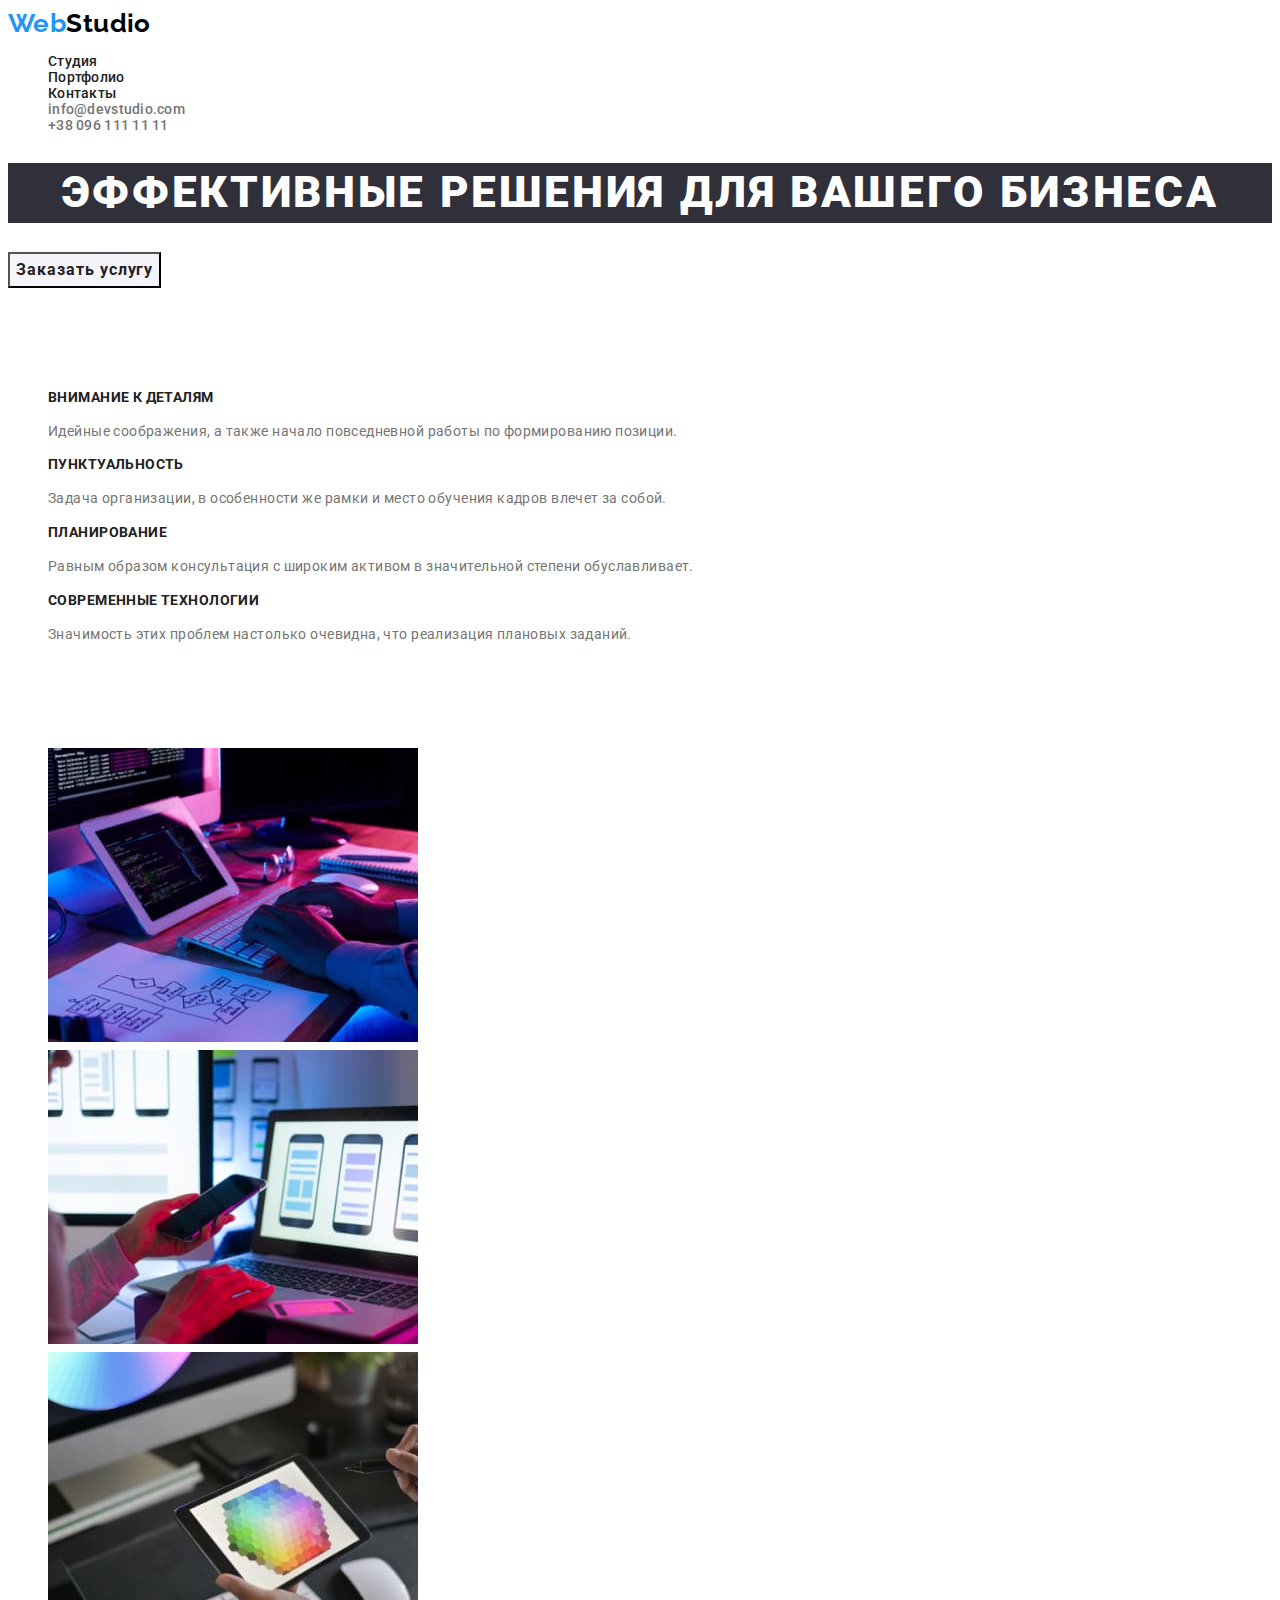
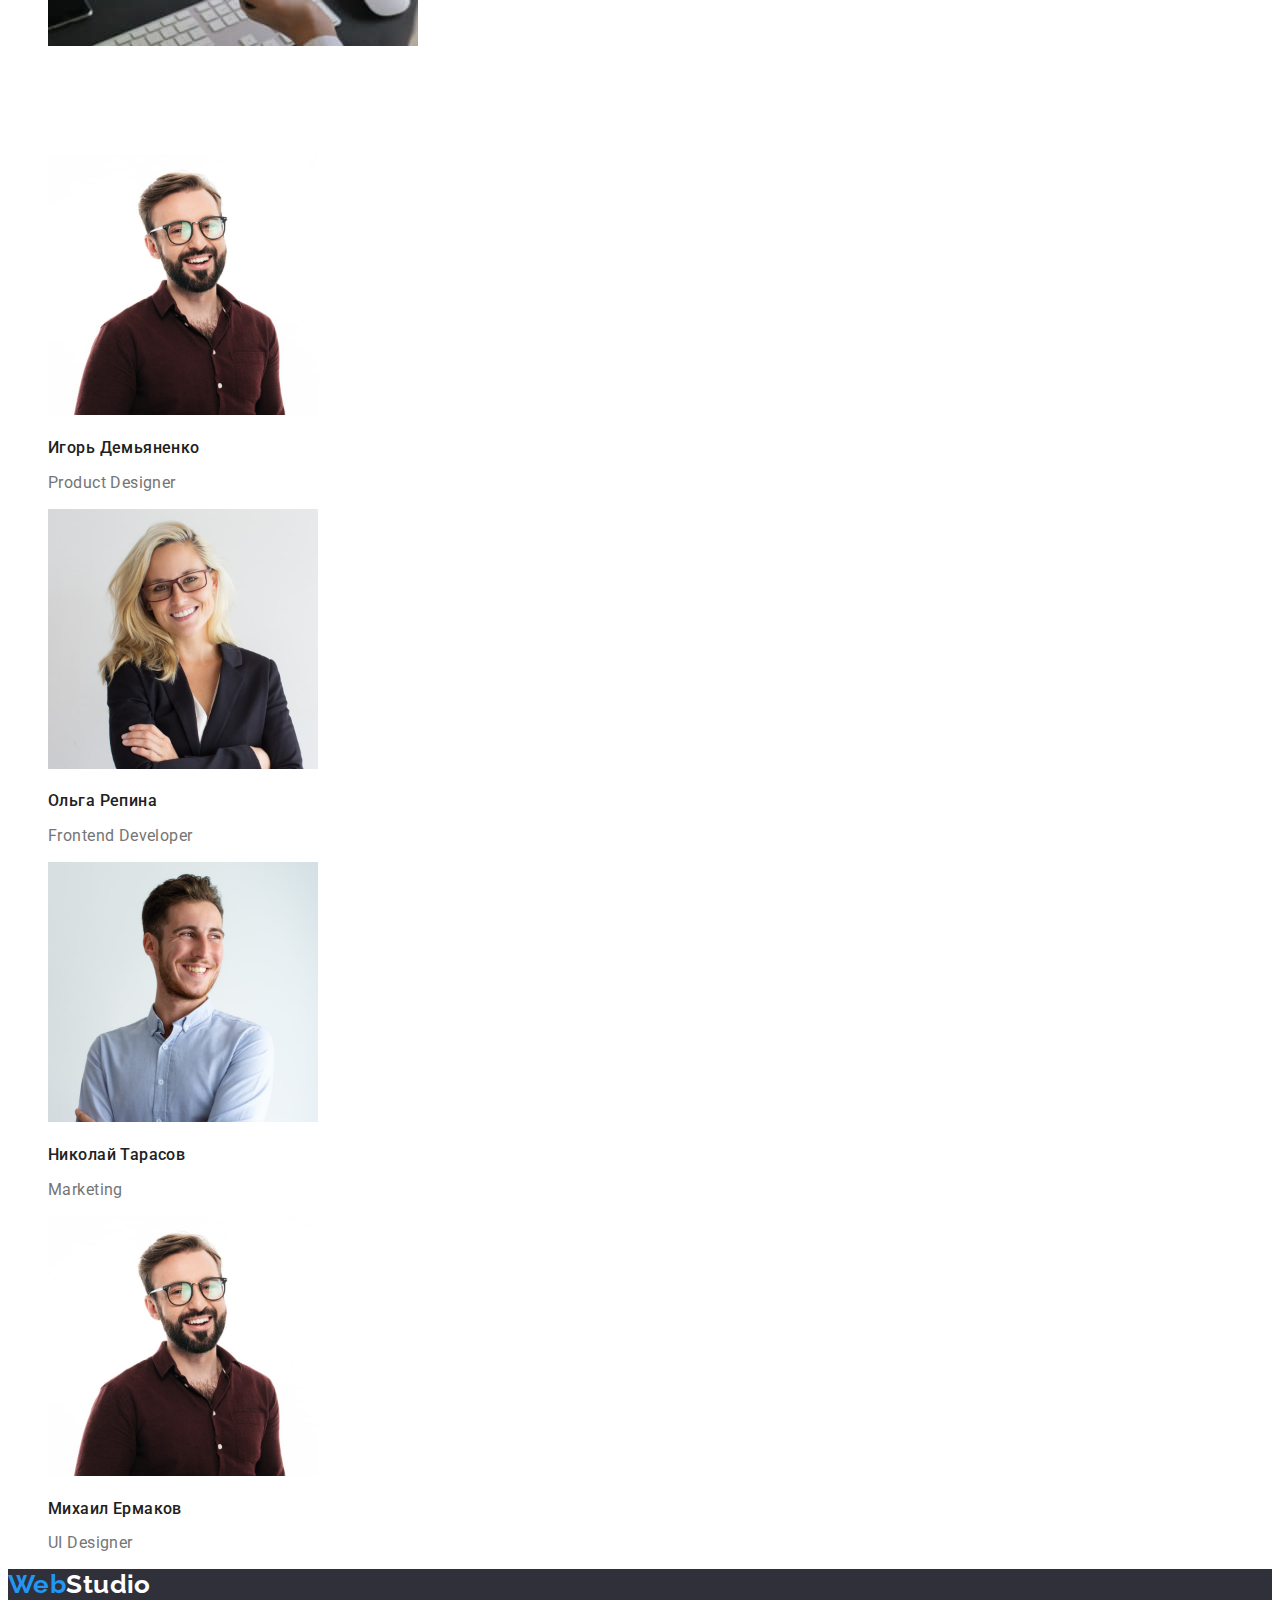
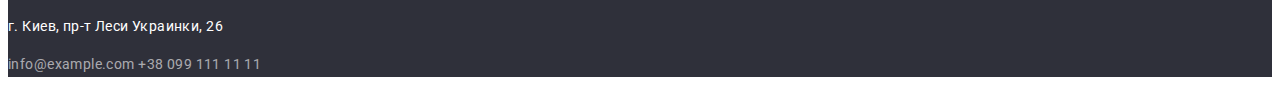
==== index.html @ f4c8ec0e "hw2" ====
<!DOCTYPE html>
<html lang="ru">
  <head>
    <meta charset="UTF-8" />
    <meta http-equiv="X-UA-Compatible" content="IE=edge" />
    <meta name="viewport" content="width=device-width, initial-scale=1.0" />
    <title>WebStudio</title>
    <link rel="preconnect" href="https://fonts.googleapis.com">
<link rel="preconnect" href="https://fonts.gstatic.com" crossorigin>
<link href="https://fonts.googleapis.com/css2?family=Raleway:wght@700&family=Roboto:wght@400;500;700;900&display=swap" rel="stylesheet">
    <link rel="stylesheet" href="./css/styles.css">
  </head>
  <body>
    <!--Header-->
    <header>
      <a class="logo" href="./index.html"><span class="logo-blue">Web</span>Studio</a>
      <nav>
        <ul class="site-nav">
          <li><a class="link" href="">Студия</a></li>
          <li><a class="link" href="./portfolio.html">Портфолио</a></li>
          <li><a class="link" href="">Контакты</a></li>      
          <li><a class="link-contact" href="mailto:info@devstudio.com">info@devstudio.com</a></li>
          <li><a class="link-contact" href="tel:+380961111111">+38 096 111 11 11</a></li>
        </ul>
      </nav>  
    </header>

    <!--Main-->
    <main>
      <!--Секція чорний квадрат з кнопкою-->
      <section class="hero">
        <h1 class="hero-title">Эффективные решения для вашего бизнеса</h1>
        <button class="button" type="button">Заказать услугу</button>
      </section>
      <!--Cекція Особенности-->
      <section class="section">
        <h2 class="section-title">Особенности</h2>
        <ul>
          <li>
            <h3 class="feachers-title">Внимание к деталям</h3>
            <p>Идейные соображения, а также начало повседневной работы по формированию позиции.</p>
          </li>
          <li>
            <h3 class="feachers-title">Пунктуальность</h3>
            <p>
              Задача организации, в особенности же рамки и место обучения кадров влечет за собой.
            </p>
          </li>
          <li>
            <h3 class="feachers-title">Планирование</h3>
            <p>
              Равным образом консультация с широким активом в значительной степени обуславливает.
            </p>
          </li>
          <li>
            <h3 class="feachers-title">Современные технологии</h3>
            <p>Значимость этих проблем настолько очевидна, что реализация плановых заданий.</p>
          </li>
        </ul>
      </section>
      <!--Секція Чем мы занимаемся-->
      <section class="section">
        <h2 class="section-title">Чем мы занимаемся</h2>
        <ul>
          <li>
            <img src="./images/img.jpg" alt="Разработка программ" width="370" />
          </li>
          <li>
            <img src="./images/img1.jpg" alt="Разработка мобильных приложений" width="370" />
          </li>
          <li>
            <img src="./images/img2.jpg" alt="Приложения для планшетов" width="370" />
          </li>
        </ul>
      </section>
      <!--Секція наша команда-->
      <section class="section">
        <h2 class="section-title">Наша команда</h2>
        <ul>
          <li>
            <img src="./images/team.jpg" alt="Игорь Демяненко" width="270" />
            <h3 class="team-title">Игорь Демьяненко</h3>
            <p class="team-position">Product Designer</p>
          </li>
          <li>
            <img src="./images/team1.jpg" alt="Ольга Репина" width="270" />
            <h3 class="team-title">Ольга Репина</h3>
            <p class="team-position">Frontend Developer</p>
          </li>
          <li>
            <img src="./images/team2.jpg" alt="Николай Тарасов" width="270" />
            <h3 class="team-title">Николай Тарасов</h3>
            <p class="team-position">Marketing</p>
          </li>
          <li>
            <img src="./images/team.jpg" alt="Михаил Ермаков" width="270" />
            <h3 class="team-title">Михаил Ермаков</h3>
            <p class="team-position">UI Designer</p>
          </li>
        </ul>
      </section>
    </main>
    <!--Footer-->
    <footer class="footer">      
      <a class="logo" href="./index.html"><span class="logo-blue">Web</span><span class="logo-foot">Studio</span> </a>
      <address class="adress">
        <p class="adress-street">г. Киев, пр-т Леси Украинки, 26</p>
        <a class="adress-mail" href="mailto:info@example.com">info@example.com</a>
        <a class="adress-phone" href="tel:+380991111111">+38 099 111 11 11</a>
      </address>    
    </footer>
  </body>
</html>
---- css/styles.css ----
:root {
  --primary-text-color: #757575;
  --title-text-color: #212121;
  --accent-color: #2196F3;
  --button-color: #FFFFFF;
  --btn-bgd-color: #F5F4FA;
}
ul {
  list-style: none;
}
/* Колір основного тексту
color: #212121  - main
color: #757575 - text
color: #2196F3 - accent
color:#FFFFFF - hero
color:  #2196F3, #FFFFFF - logo
color: rgba(255, 255, 255, 0.6) - adress   
fill: FFFFFF
fill our team: F5F4FA
fill footer: 2F303A    */

body {
  color: var(--primary-text-color);
  background-color: #FFFFFF;

  font-family: 'Roboto',sans-serif;
  font-weight: 400;
  font-size: 14px;
  line-height: 1.7;
  letter-spacing: 0.03em;
  font-display: swap;
}
/* logo */
.logo-blue {
  color: var(--accent-color);
}
.logo {
  color: #000000;
}
.logo:hover {
  color: var(--accent-color);
}
.logo-blue:hover {
  color: var(--title-text-color);
}

.logo, .logo-blue {
  font-family: 'Raleway';
  font-weight: 700;
  font-size: 26px;
  line-height: 1.2;
  text-decoration: none;
  }

/* site-nav */

.link:hover,
.link:focus {
color: var(--accent-color);
}

.site-nav, 
.link {
color: var(--title-text-color);

font-weight: 500;
font-size: 14px;
line-height: 1.14;
letter-spacing: 0.02em;
text-decoration: none;
}

.link-contact:hover {
  color: var(--accent-color);
}

.site-nav, .link-contact {
  color: var(--primary-text-color);
  text-decoration: none;
}

/* hero */

.hero .hero-title {
  color: #FFFFFF;
  background-color: #2F303A;  

  font-weight: 900;
  font-size: 44px;
  line-height: 1.36;
  text-align: center;
  letter-spacing: 0.06em;
  text-transform: uppercase;
}

/* Section */

.section-title {
opacity: 0;
}

.section .section-title {
  color: var(--title-text-color);
}

.section-title {
  font-weight: 700;
  font-size: 36px;
  line-height: 1.16;
  text-align: center;
}

.feachers-title {
  color: var(--title-text-color);

  font-weight: 700;
  font-size: 14px;
  line-height: 1.14;
  text-transform: uppercase;
}

.team-title {
  color:var(--title-text-color);
  font-weight: 500;
  font-size: 16px;
  line-height: 1.18;
}

.team-position {
  font-size: 16px;
  line-height: 1.18;
}

.section-name {
  color: var(--title-text-color);

  font-weight: 700;
  font-size: 18px;
  line-height: 0.2;
  letter-spacing: 0.06em;  
}
.section-post {
  font-size: 16px;
  line-height: 1.87;
}

/* button */

.button {
  color: var(--title-text-color);
  background-color: var(--btn-bgd-color);
  cursor: pointer;

  font-family: 'Roboto';
  font-weight: 700;
  font-size: 16px;
  line-height: 1.87;
  display: flex;
  align-items: center;
  text-align: center;
  letter-spacing: 0.06em;
}

.button:hover {
  color: var(--button-color);
  background-color: var(--accent-color);
}

.buttons {
  color: var(--title-text-color);
  background-color: var(--btn-bgd-color);
  cursor: pointer;

  font-family: 'Roboto';
  font-weight: 500;
  font-size: 16px;
  line-height: 1.6;
  text-align: center;
}
.buttons:hover {
  color: var(--button-color);
  background-color: var(--accent-color);
}
  /* footer */

 .footer {
  background-color: #2F303A;
  }
.footer .logo {
  color: #FFFFFF;
}
.logo-foot:hover {
  color: var(--accent-color);
}
.adress .adress-street  {
color: #FFFFFF;
font-style: normal;
}
.adress .adress-mail {
  color: rgba(255, 255, 255, 0.6);
  text-decoration: none;
  font-style: normal;
}
.adress .adress-phone {
  color: rgba(255, 255, 255, 0.6);
  text-decoration: none;
  font-style: normal;
}
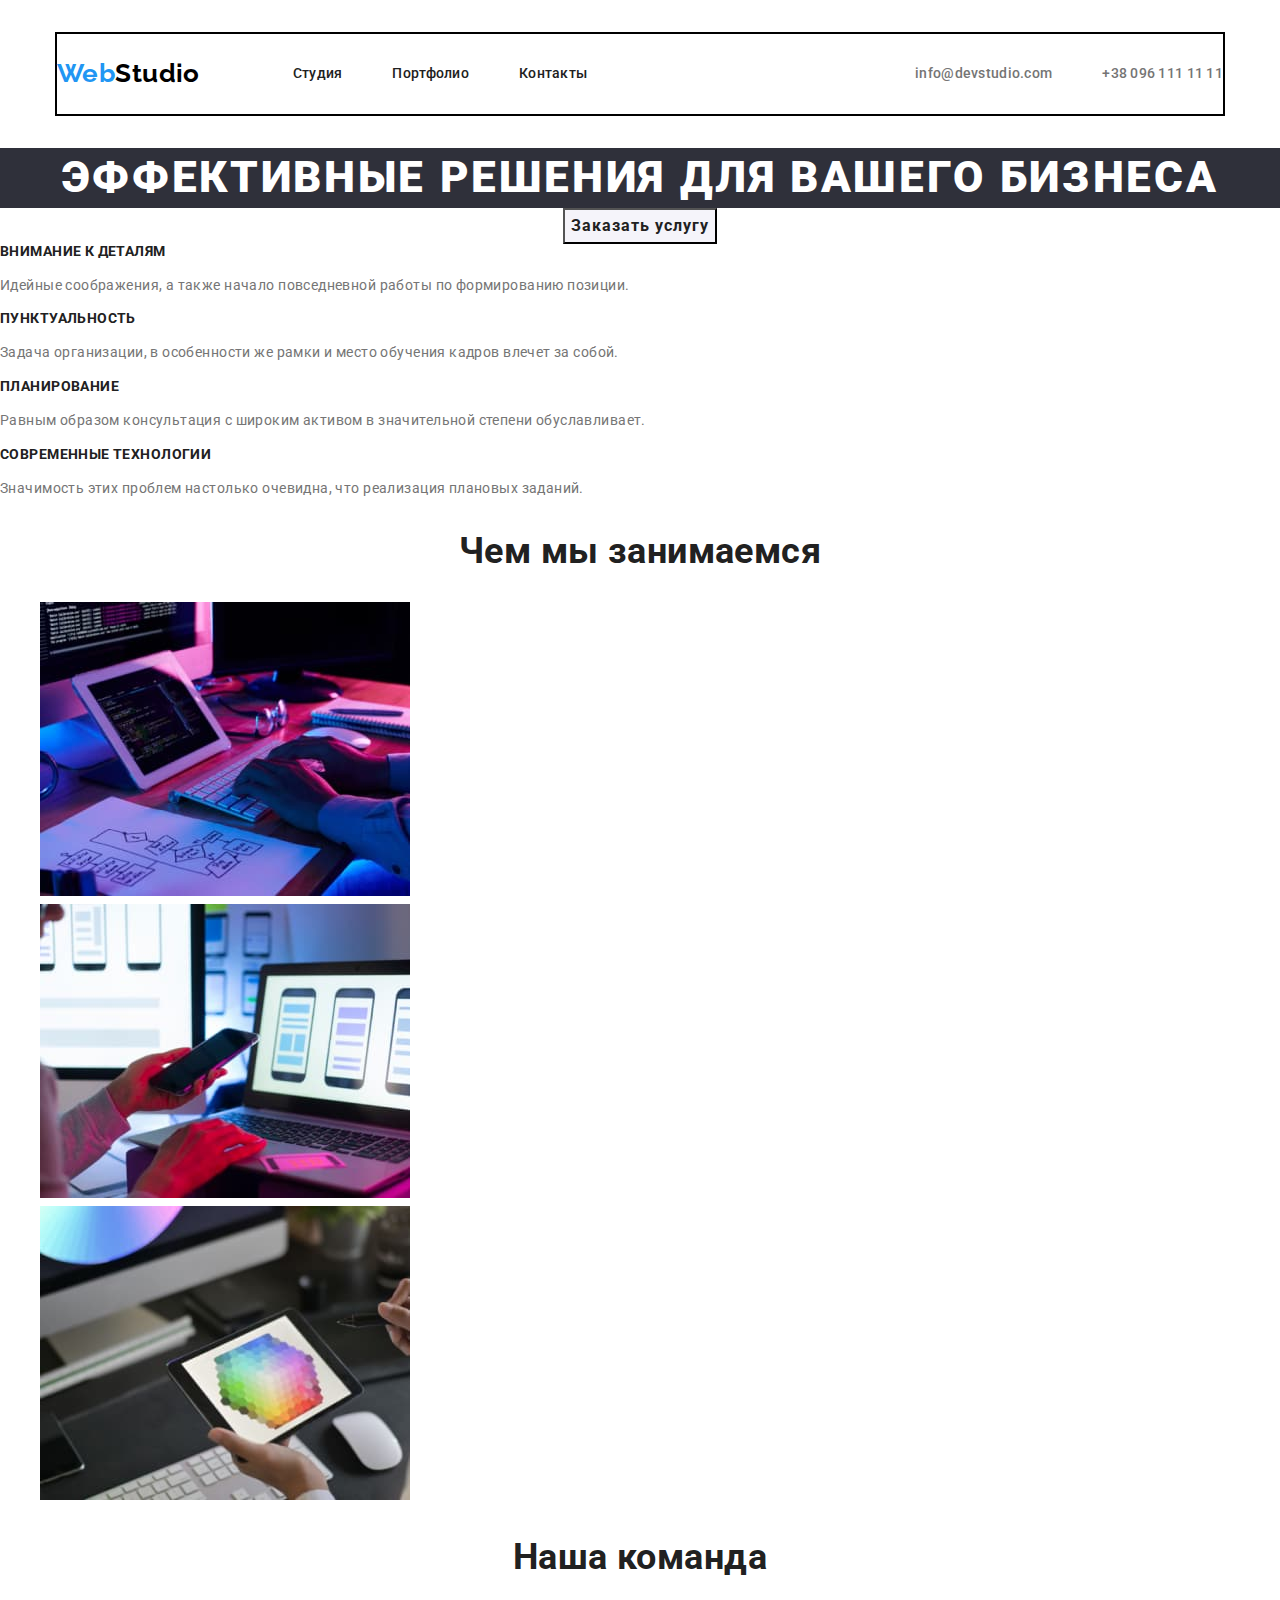
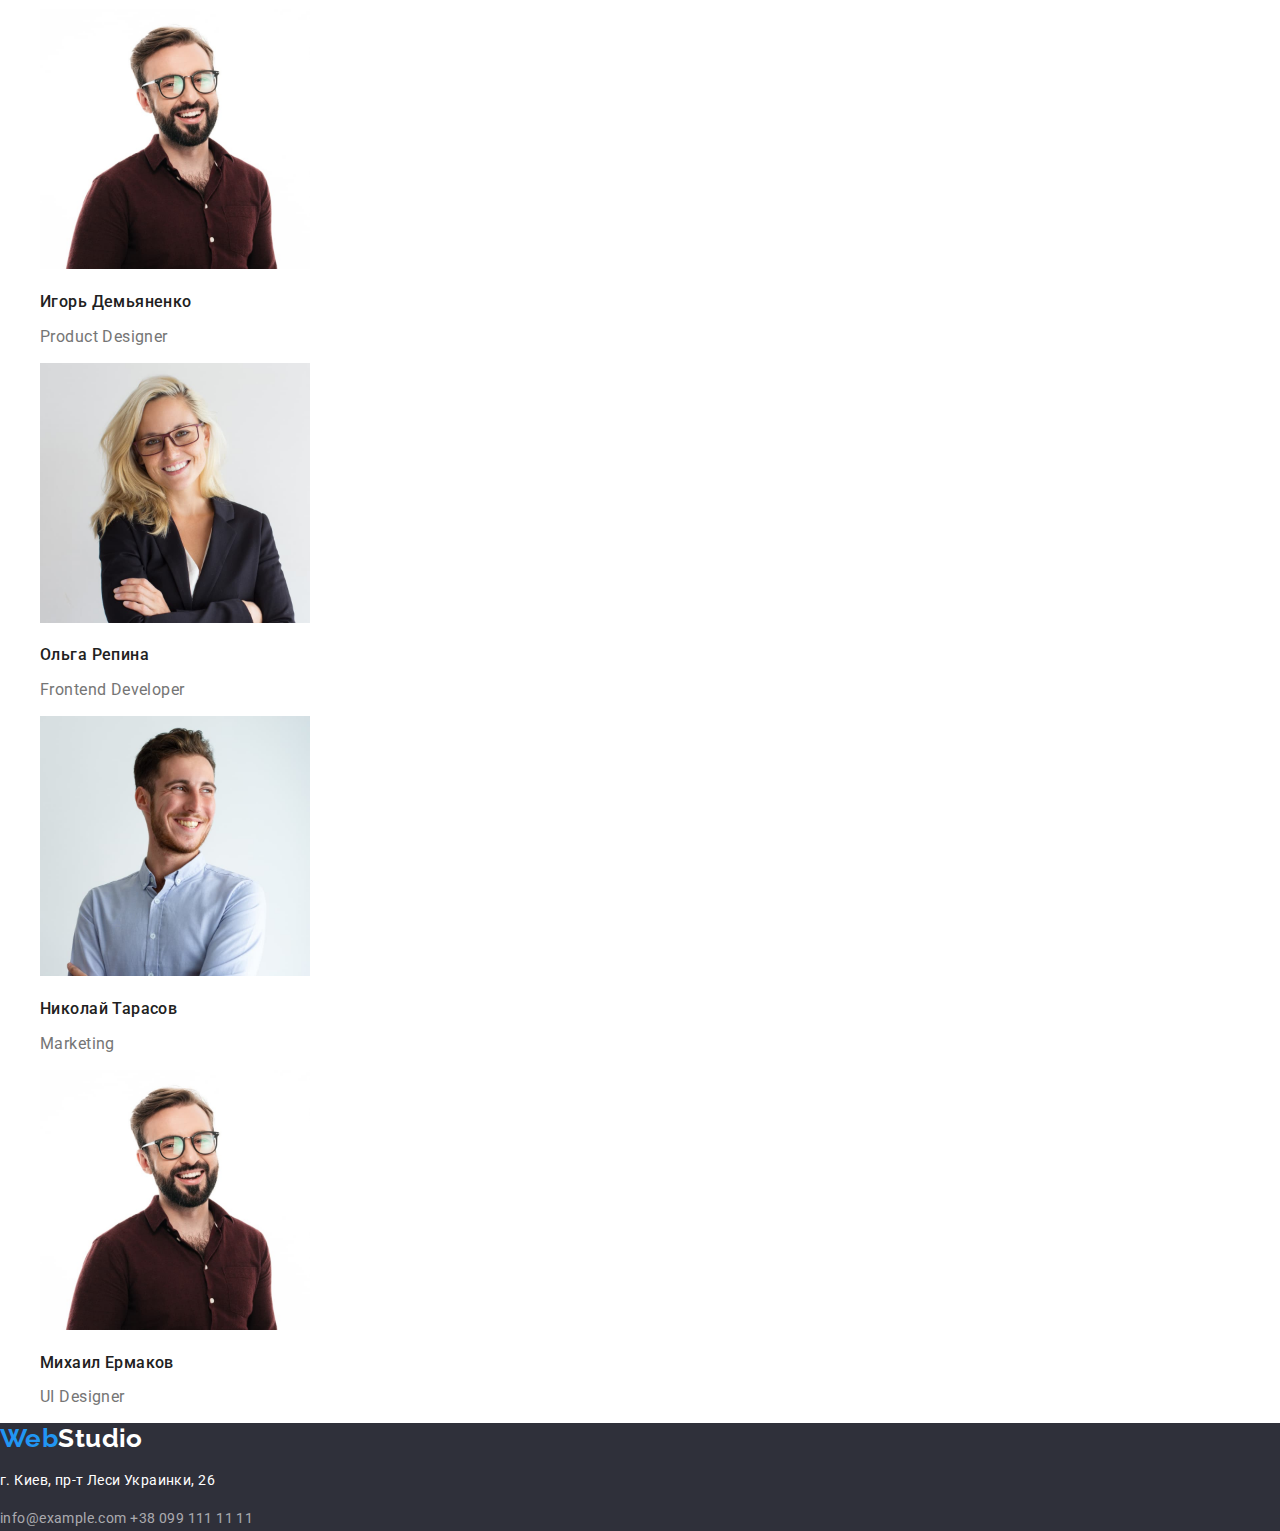
==== commit dd883d5c: "nav" ====
--- a/index.html
+++ b/index.html
@@ -8,21 +8,25 @@
     <link rel="preconnect" href="https://fonts.googleapis.com">
 <link rel="preconnect" href="https://fonts.gstatic.com" crossorigin>
 <link href="https://fonts.googleapis.com/css2?family=Raleway:wght@700&family=Roboto:wght@400;500;700;900&display=swap" rel="stylesheet">
+<link rel="stylesheet" href="https://cdnjs.cloudflare.com/ajax/libs/modern-normalize/1.1.0/modern-normalize.min.css">
     <link rel="stylesheet" href="./css/styles.css">
   </head>
   <body>
     <!--Header-->
     <header>
-      <a class="logo" href="./index.html"><span class="logo-blue">Web</span>Studio</a>
-      <nav>
-        <ul class="site-nav">
-          <li><a class="link" href="">Студия</a></li>
-          <li><a class="link" href="./portfolio.html">Портфолио</a></li>
-          <li><a class="link" href="">Контакты</a></li>      
-          <li><a class="link-contact" href="mailto:info@devstudio.com">info@devstudio.com</a></li>
-          <li><a class="link-contact" href="tel:+380961111111">+38 096 111 11 11</a></li>
-        </ul>
-      </nav>  
+      <nav class="container-nav">
+        <a class="logo" href="./index.html"><span class="logo-blue">Web</span>Studio</a>
+          <ul class="site-nav">
+            <li class="item"><a class="link" href="">Студия</a></li>
+            <li class="item"><a class="link" href="./portfolio.html">Портфолио</a></li>
+            <li class="item"><a class="link" href="https://google.com">Контакты</a></li> 
+          </ul>  
+              <ul class="contact-nav">    
+                <li class="item"><a class="link-contact" href="mailto:info@devstudio.com">info@devstudio.com</a></li>
+                <li class="item"><a class="link-contact" href="tel:+380961111111">+38 096 111 11 11</a></li>
+              </ul>          
+      </nav> 
+        
     </header>
 
     <!--Main-->
@@ -34,8 +38,8 @@
       </section>
       <!--Cекція Особенности-->
       <section class="section">
-        <h2 class="section-title">Особенности</h2>
-        <ul>
+        <!-- <h2 class="logic-title">Особенности</h2> -->
+        <ul class="list">
           <li>
             <h3 class="feachers-title">Внимание к деталям</h3>
             <p>Идейные соображения, а также начало повседневной работы по формированию позиции.</p>
--- a/css/styles.css
+++ b/css/styles.css
@@ -5,6 +5,7 @@
   --button-color: #FFFFFF;
   --btn-bgd-color: #F5F4FA;
 }
+
 ul {
   list-style: none;
 }
@@ -30,12 +31,24 @@
   letter-spacing: 0.03em;
   font-display: swap;
 }
+.container-nav{
+  display: flex;
+  align-items: center;
+  justify-content: flex-start;
+  width: 1170px;
+  margin-left: auto;
+  margin-right: auto;
+  margin-bottom: 32px;
+  margin-top: 32px;
+  border: #000000 solid 2px;
+}
+
 /* logo */
 .logo-blue {
   color: var(--accent-color);
 }
 .logo {
-  color: #000000;
+    color: #000000;
 }
 .logo:hover {
   color: var(--accent-color);
@@ -53,6 +66,11 @@
   }
 
 /* site-nav */
+
+.site-nav, .contact-nav, .hero-title, .feachers-title, .logic-title, .list {
+  padding: 0;
+  margin: 0;
+}
 
 .link:hover,
 .link:focus {
@@ -60,44 +78,94 @@
 }
 
 .site-nav, 
+.contact-nav,
 .link {
-color: var(--title-text-color);
+display: flex;
+margin-top: 0;
+padding-top: 16px;
+padding-bottom: 16px;
 
 font-weight: 500;
 font-size: 14px;
 line-height: 1.14;
 letter-spacing: 0.02em;
 text-decoration: none;
+
+color: var(--title-text-color);
+}
+
+.site-nav,
+.link-contact {  
+  padding-top: 16px;
+  padding-bottom: 16px;
+  
+  color: var(--primary-text-color);
+  text-decoration: none;
+}
+
+.site-nav .item + .item {
+  margin-left: 50px;
+}
+
+.site-nav{
+  margin-left: 93px;   
+}
+.contact-nav{
+  margin-left: auto;  
+}
+.contact-nav .item+.item {
+  margin-left: 50px;
 }
 
 .link-contact:hover {
   color: var(--accent-color);
 }
 
-.site-nav, .link-contact {
-  color: var(--primary-text-color);
-  text-decoration: none;
-}
-
 /* hero */
 
 .hero .hero-title {
-  color: #FFFFFF;
-  background-color: #2F303A;  
-
   font-weight: 900;
   font-size: 44px;
   line-height: 1.36;
   text-align: center;
   letter-spacing: 0.06em;
   text-transform: uppercase;
-}
+
+  color: #FFFFFF;
+  background-color: #2F303A;
+}
+
+.button {
+  color: var(--title-text-color);
+  background-color: var(--btn-bgd-color);
+  cursor: pointer;
+
+  font-family: 'Roboto';
+  font-weight: 700;
+  font-size: 16px;
+  line-height: 1.87;
+  display: flex;
+  align-items: center;
+  text-align: center;
+  letter-spacing: 0.06em;
+
+  margin-left: auto;
+  margin-right: auto;
+}
+
+.button:hover {
+  color: var(--button-color);
+  background-color: var(--accent-color);
+}
+ 
 
 /* Section */
 
-.section-title {
+.logic-title {
 opacity: 0;
 }
+
+
 
 .section .section-title {
   color: var(--title-text-color);
@@ -111,12 +179,12 @@
 }
 
 .feachers-title {
-  color: var(--title-text-color);
-
   font-weight: 700;
   font-size: 14px;
   line-height: 1.14;
   text-transform: uppercase;
+
+  color: var(--title-text-color);
 }
 
 .team-title {
@@ -146,25 +214,7 @@
 
 /* button */
 
-.button {
-  color: var(--title-text-color);
-  background-color: var(--btn-bgd-color);
-  cursor: pointer;
-
-  font-family: 'Roboto';
-  font-weight: 700;
-  font-size: 16px;
-  line-height: 1.87;
-  display: flex;
-  align-items: center;
-  text-align: center;
-  letter-spacing: 0.06em;
-}
-
-.button:hover {
-  color: var(--button-color);
-  background-color: var(--accent-color);
-}
+
 
 .buttons {
   color: var(--title-text-color);
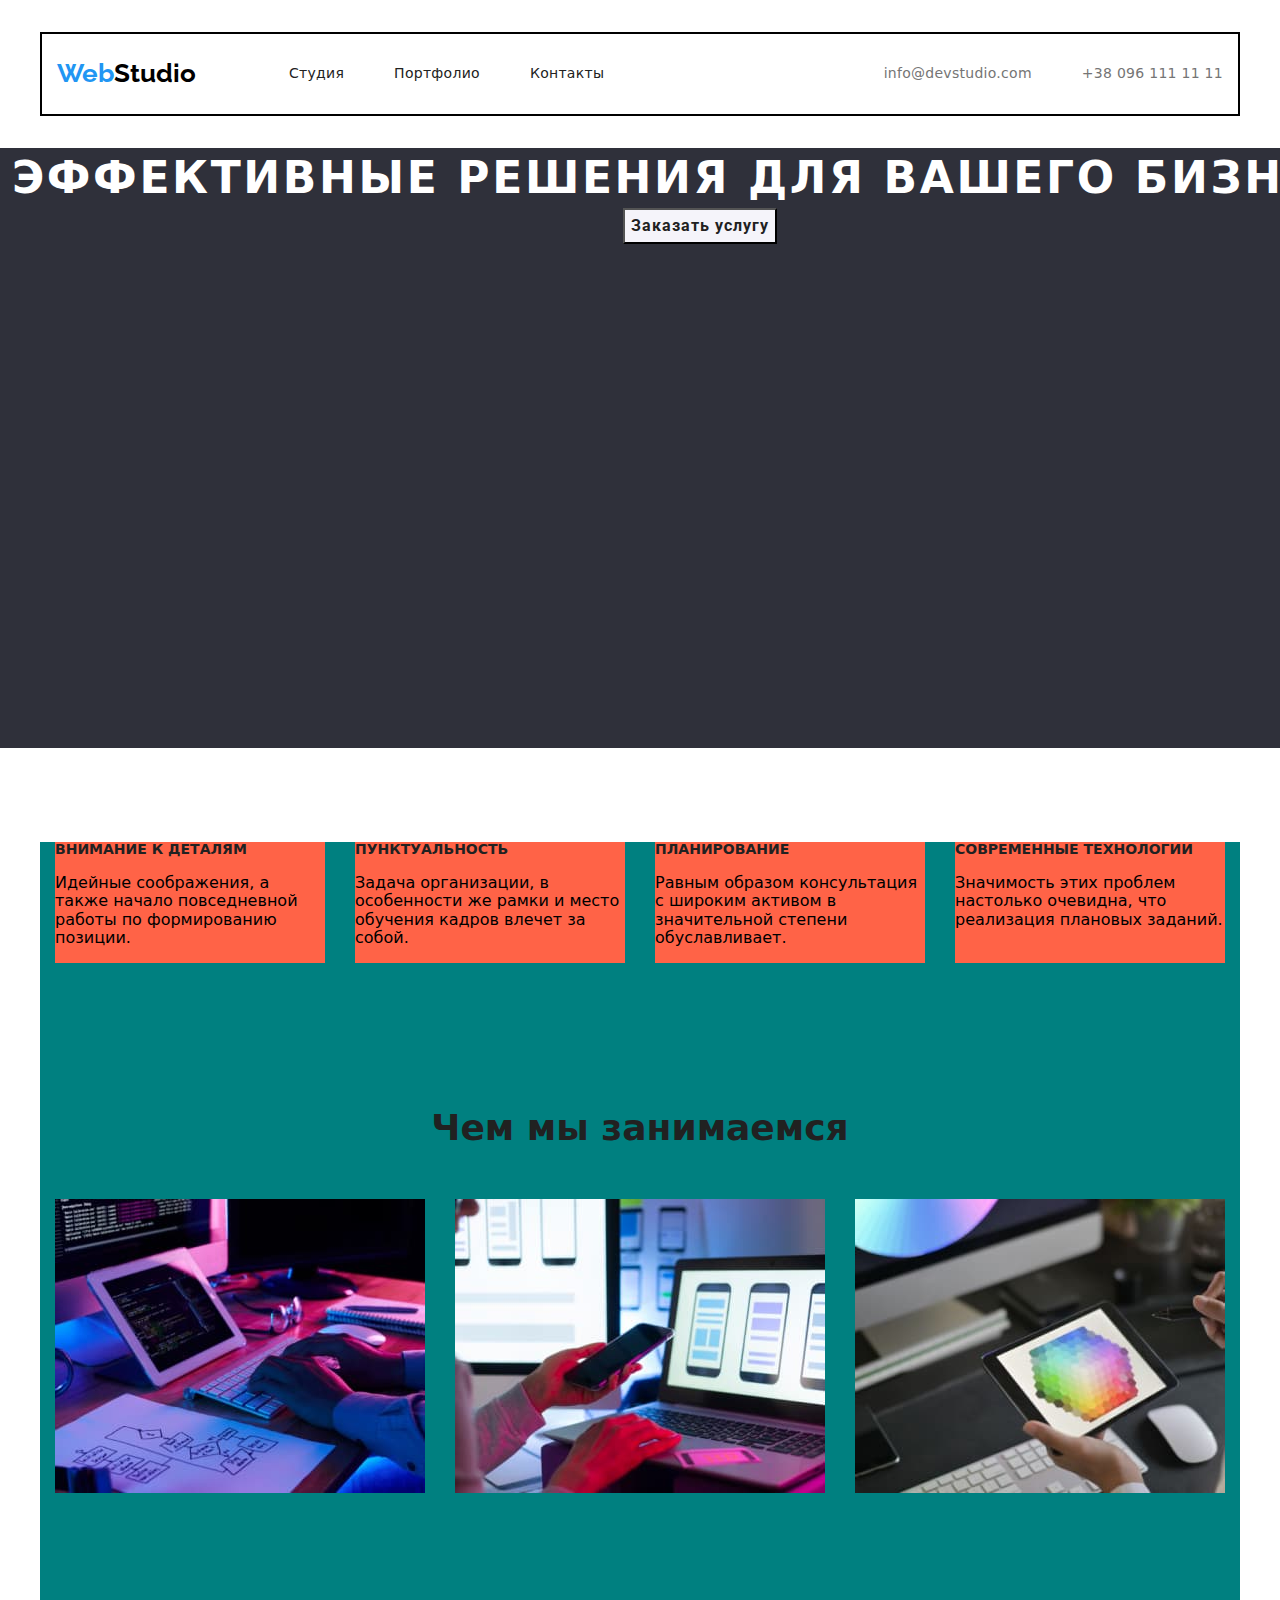
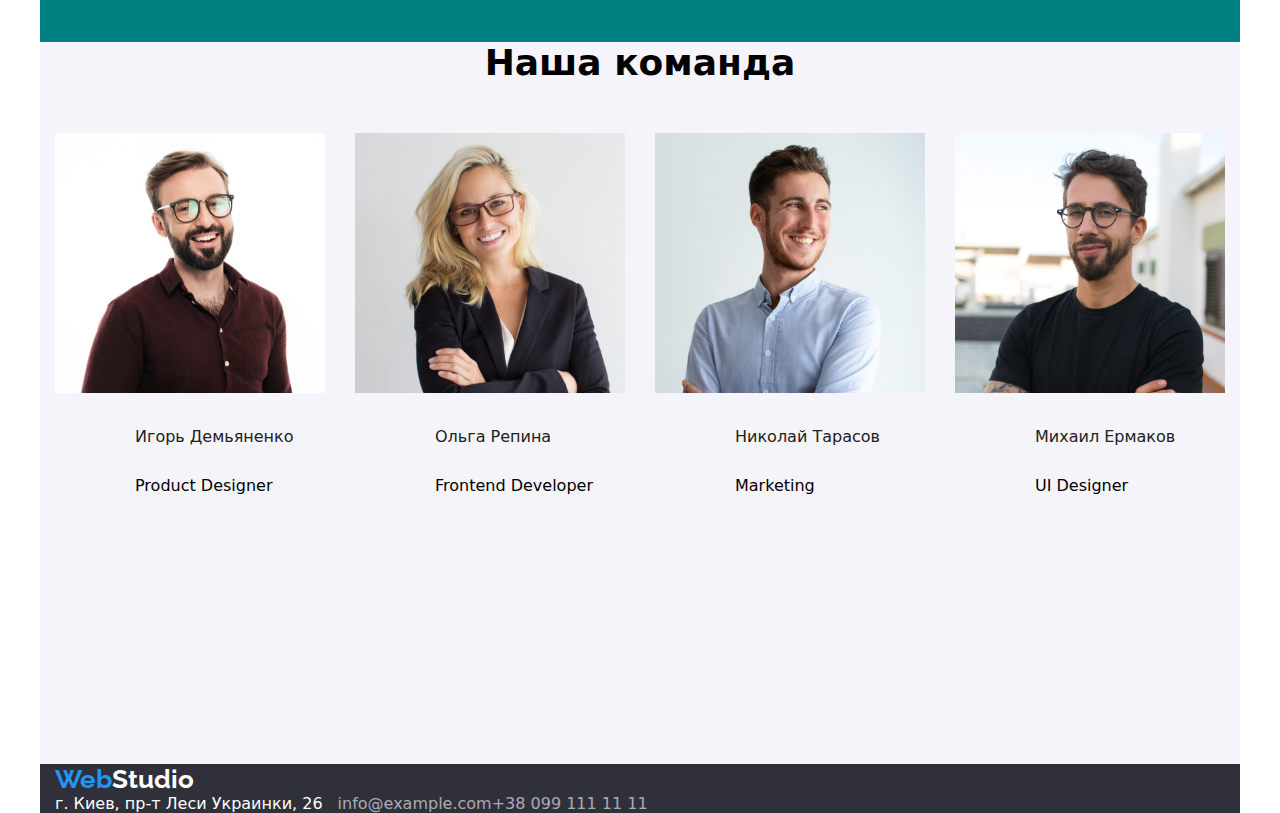
==== commit 94dccf79: "lt" ====
--- a/index.html
+++ b/index.html
@@ -32,79 +32,87 @@
     <!--Main-->
     <main>
       <!--Секція чорний квадрат з кнопкою-->
+      
       <section class="hero">
         <h1 class="hero-title">Эффективные решения для вашего бизнеса</h1>
         <button class="button" type="button">Заказать услугу</button>
       </section>
       <!--Cекція Особенности-->
+      <div class="container">
       <section class="section">
-        <!-- <h2 class="logic-title">Особенности</h2> -->
+        <h2 class="visually-hidden">Особенности</h2>
         <ul class="list">
-          <li>
+          <li class="feachure-list">
             <h3 class="feachers-title">Внимание к деталям</h3>
             <p>Идейные соображения, а также начало повседневной работы по формированию позиции.</p>
           </li>
-          <li>
+          <li class="feachure-list">
             <h3 class="feachers-title">Пунктуальность</h3>
             <p>
               Задача организации, в особенности же рамки и место обучения кадров влечет за собой.
             </p>
           </li>
-          <li>
+          <li class="feachure-list">
             <h3 class="feachers-title">Планирование</h3>
             <p>
               Равным образом консультация с широким активом в значительной степени обуславливает.
             </p>
           </li>
-          <li>
+          <li class="feachure-list">
             <h3 class="feachers-title">Современные технологии</h3>
             <p>Значимость этих проблем настолько очевидна, что реализация плановых заданий.</p>
           </li>
         </ul>
       </section>
+      </div>
       <!--Секція Чем мы занимаемся-->
+      <div class="container">
       <section class="section">
         <h2 class="section-title">Чем мы занимаемся</h2>
-        <ul>
-          <li>
-            <img src="./images/img.jpg" alt="Разработка программ" width="370" />
+        <ul class="list">
+          <li class="list-img">
+            <img class="img" src="./images/img.jpg" alt="Разработка программ" width="370" />
           </li>
-          <li>
-            <img src="./images/img1.jpg" alt="Разработка мобильных приложений" width="370" />
+          <li class="list-img">
+            <img class="img" src="./images/img1.jpg" alt="Разработка мобильных приложений" width="370" />
           </li>
-          <li>
-            <img src="./images/img2.jpg" alt="Приложения для планшетов" width="370" />
+          <li class="list-img">
+            <img class="img" src="./images/img2.jpg" alt="Приложения для планшетов" width="370" />
           </li>
         </ul>
       </section>
+      </div>
       <!--Секція наша команда-->
-      <section class="section">
+      <div class="container">
+      <section class="section-bgd">
         <h2 class="section-title">Наша команда</h2>
-        <ul>
-          <li>
+        <ul class="list">
+          <li class="list-img">
             <img src="./images/team.jpg" alt="Игорь Демяненко" width="270" />
             <h3 class="team-title">Игорь Демьяненко</h3>
             <p class="team-position">Product Designer</p>
           </li>
-          <li>
+          <li class="list-img">
             <img src="./images/team1.jpg" alt="Ольга Репина" width="270" />
             <h3 class="team-title">Ольга Репина</h3>
             <p class="team-position">Frontend Developer</p>
           </li>
-          <li>
+          <li class="list-img">
             <img src="./images/team2.jpg" alt="Николай Тарасов" width="270" />
             <h3 class="team-title">Николай Тарасов</h3>
             <p class="team-position">Marketing</p>
           </li>
-          <li>
-            <img src="./images/team.jpg" alt="Михаил Ермаков" width="270" />
+          <li class="list-img">
+            <img src="./images/team3.jpg" alt="Михаил Ермаков" width="270" />
             <h3 class="team-title">Михаил Ермаков</h3>
             <p class="team-position">UI Designer</p>
           </li>
         </ul>
       </section>
+      </div>
     </main>
     <!--Footer-->
+    <div class="container">
     <footer class="footer">      
       <a class="logo" href="./index.html"><span class="logo-blue">Web</span><span class="logo-foot">Studio</span> </a>
       <address class="adress">
@@ -113,5 +121,6 @@
         <a class="adress-phone" href="tel:+380991111111">+38 099 111 11 11</a>
       </address>    
     </footer>
+    </div>
   </body>
 </html>
--- a/css/styles.css
+++ b/css/styles.css
@@ -7,7 +7,8 @@
 }
 
 ul {
-  list-style: none;
+  list-style: none;    
+}
 }
 /* Колір основного тексту
 color: #212121  - main
@@ -34,14 +35,34 @@
 .container-nav{
   display: flex;
   align-items: center;
-  justify-content: flex-start;
-  width: 1170px;
+  /* justify-content: flex-start; */
+  width: 1200px;
   margin-left: auto;
   margin-right: auto;
+  margin-top: 32px;
   margin-bottom: 32px;
-  margin-top: 32px;
+  padding-left: 15px;
+  padding-right: 15px;
   border: #000000 solid 2px;
 }
+.container {
+  display: flex;
+  flex-wrap: wrap;
+  width: 1200px;
+  align-items: center;
+  /* justify-content:center; */
+  
+  margin-left: auto;
+  margin-right: auto;
+  background-color: teal;
+  
+  /* padding-left: 15px;
+  padding-right: 15px; */
+  /* margin-bottom: 32px;
+  margin-top: 32px; */
+  /* border: #000000 solid 2px; */  
+}
+
 
 /* logo */
 .logo-blue {
@@ -67,9 +88,13 @@
 
 /* site-nav */
 
-.site-nav, .contact-nav, .hero-title, .feachers-title, .logic-title, .list {
+.site-nav, .contact-nav, .hero-title, .feachers-title, .feachure-list,
+.feachers-title, .list, .section, .section-title, .footer, .adress,
+.adress-mail, .adress-phone, .adress-street, .logo, .logo-blue,
+.buttons, .section-name, .section-post {
   padding: 0;
   margin: 0;
+  /* list-style: none; */
 }
 
 .link:hover,
@@ -122,17 +147,24 @@
 }
 
 /* hero */
-
-.hero .hero-title {
+.hero {
+  background-color: #2F303A;
+  
+  width: 1400px;
+  height: 600px;
+  margin-bottom: 94px
+}
+
+.hero .hero-title{
   font-weight: 900;
   font-size: 44px;
   line-height: 1.36;
   text-align: center;
   letter-spacing: 0.06em;
   text-transform: uppercase;
-
+  
   color: #FFFFFF;
-  background-color: #2F303A;
+  
 }
 
 .button {
@@ -156,19 +188,52 @@
 .button:hover {
   color: var(--button-color);
   background-color: var(--accent-color);
-}
- 
+} 
 
 /* Section */
 
-.logic-title {
-opacity: 0;
-}
-
-
-
+/* feachure-list */
+ .list{
+  display: flex;
+  flex-wrap: wrap;
+  padding-left: 15px;
+  padding-right: 15px;
+}
+.list .feachure-list{  
+  /* width: 270px; */
+  width: calc((100% - 90px) / 4);
+  background-color: tomato;  
+  margin-bottom: 94px;
+} 
+.list .feachure-list + .feachure-list{
+  margin-left: 30px;
+}
+
+
+.visually-hidden {
+  position: absolute;
+  width: 1px;
+  height: 1px;
+  margin: -1px;
+  border: 0;
+  padding: 0;
+  white-space: nowrap;
+  clip-path: inset(100%);
+  clip: rect(0 0 0 0);
+  overflow: hidden;
+}
+
+
+/* Чем занимаемся */
 .section .section-title {
   color: var(--title-text-color);
+  margin-bottom: 50px;
+}
+
+.list .list-img + .list-img{
+  margin-left: 30px;
+  margin-bottom: 94px;
+
 }
 
 .section-title {
@@ -176,6 +241,8 @@
   font-size: 36px;
   line-height: 1.16;
   text-align: center;
+
+  margin-bottom: 50px;
 }
 
 .feachers-title {
@@ -192,11 +259,16 @@
   font-weight: 500;
   font-size: 16px;
   line-height: 1.18;
+  margin-left: 80px;
+  margin-top: 30px;
+  margin-bottom: 30px;
 }
 
 .team-position {
   font-size: 16px;
   line-height: 1.18;
+  margin-left: 80px;
+  margin-bottom: 124px;
 }
 
 .section-name {
@@ -211,10 +283,11 @@
   font-size: 16px;
   line-height: 1.87;
 }
+.section-bgd{
+  background-color: #F5F4FA;
+}
 
 /* button */
-
-
 
 .buttons {
   color: var(--title-text-color);
@@ -226,6 +299,13 @@
   font-size: 16px;
   line-height: 1.6;
   text-align: center;
+}
+  .list .but + .but{
+  margin-left: 8px;  
+  
+}
+.list{
+  margin-bottom: 50px;
 }
 .buttons:hover {
   color: var(--button-color);
@@ -235,21 +315,34 @@
 
  .footer {
   background-color: #2F303A;
+  width: 1200px;
   }
 .footer .logo {
   color: #FFFFFF;
+  padding-left: 15px;  
+}
+/* .logo{
+  padding-top: 60px; */
 }
 .logo-foot:hover {
   color: var(--accent-color);
 }
+.adress{
+  display: flex;
+  flex-wrap: wrap;
+  
+}
+
 .adress .adress-street  {
 color: #FFFFFF;
 font-style: normal;
+padding-left: 15px;
 }
 .adress .adress-mail {
   color: rgba(255, 255, 255, 0.6);
   text-decoration: none;
   font-style: normal;
+  padding-left: 15px;
 }
 .adress .adress-phone {
   color: rgba(255, 255, 255, 0.6);
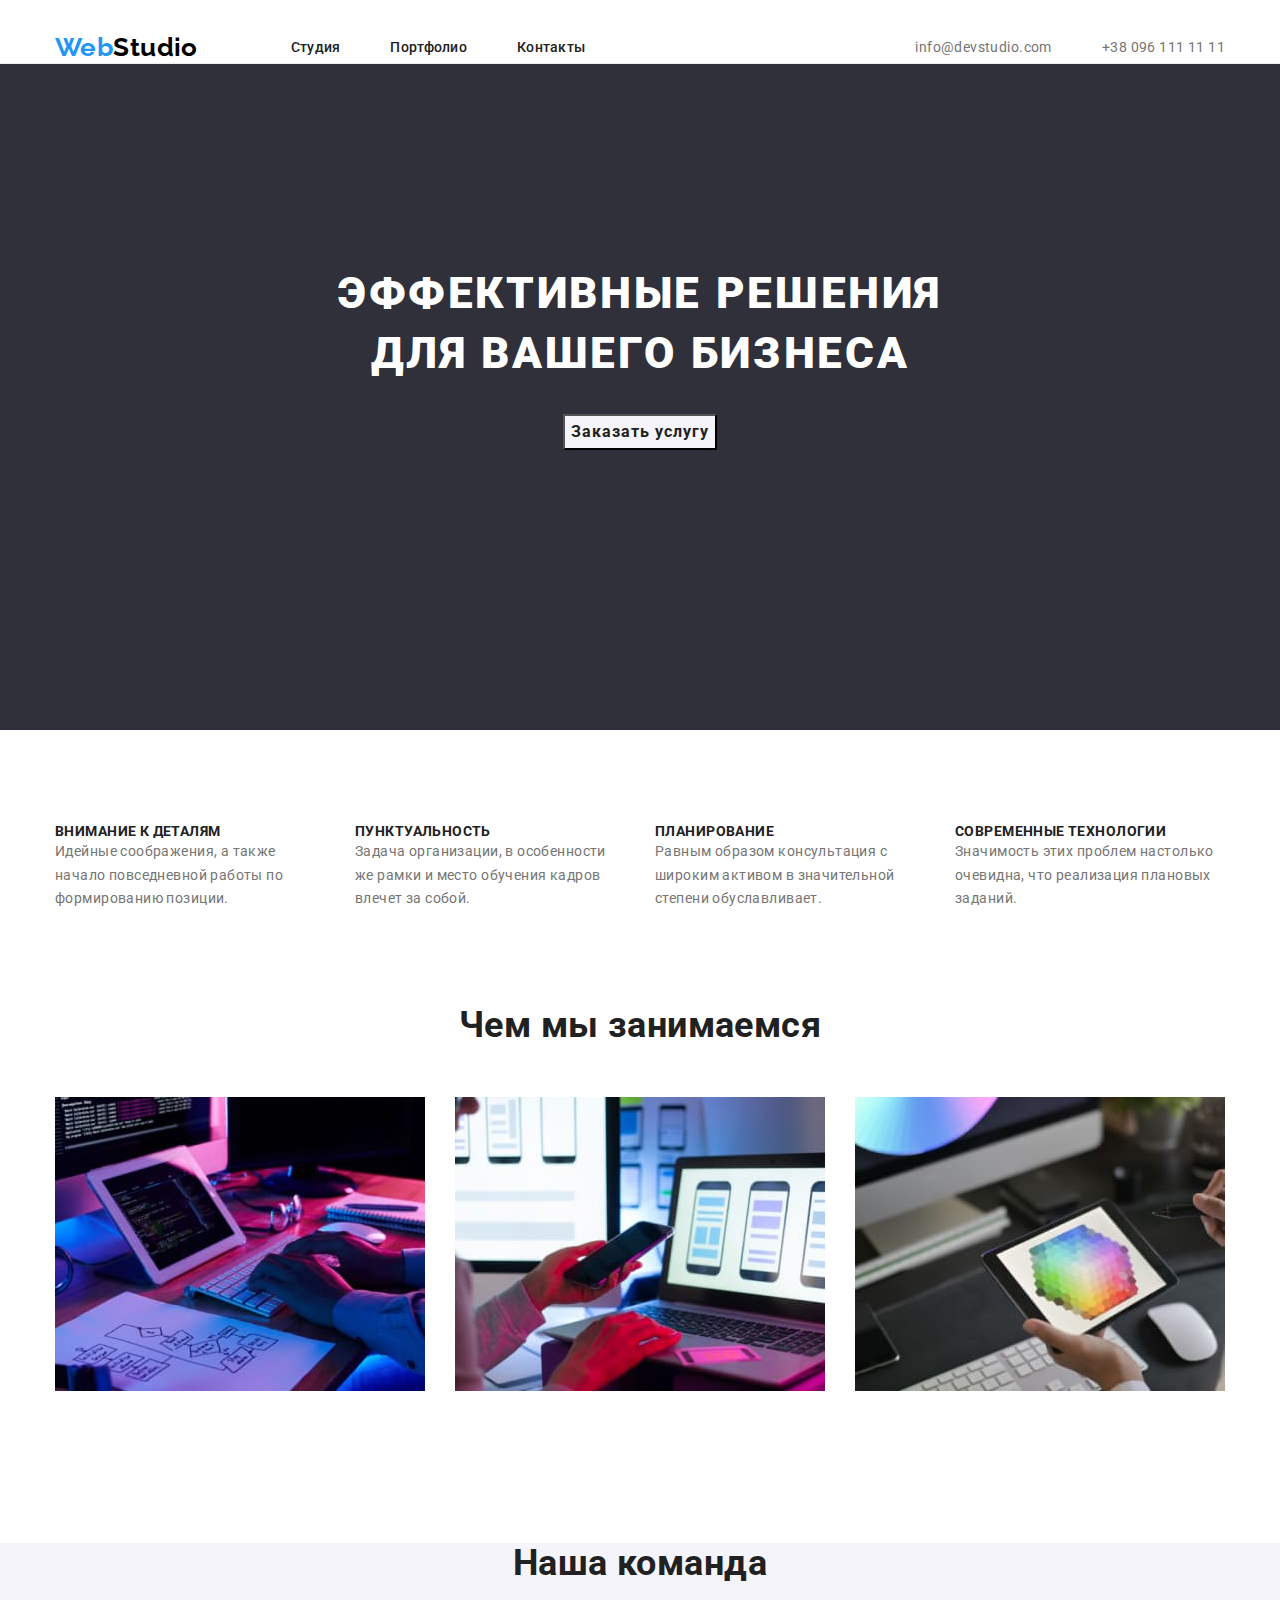
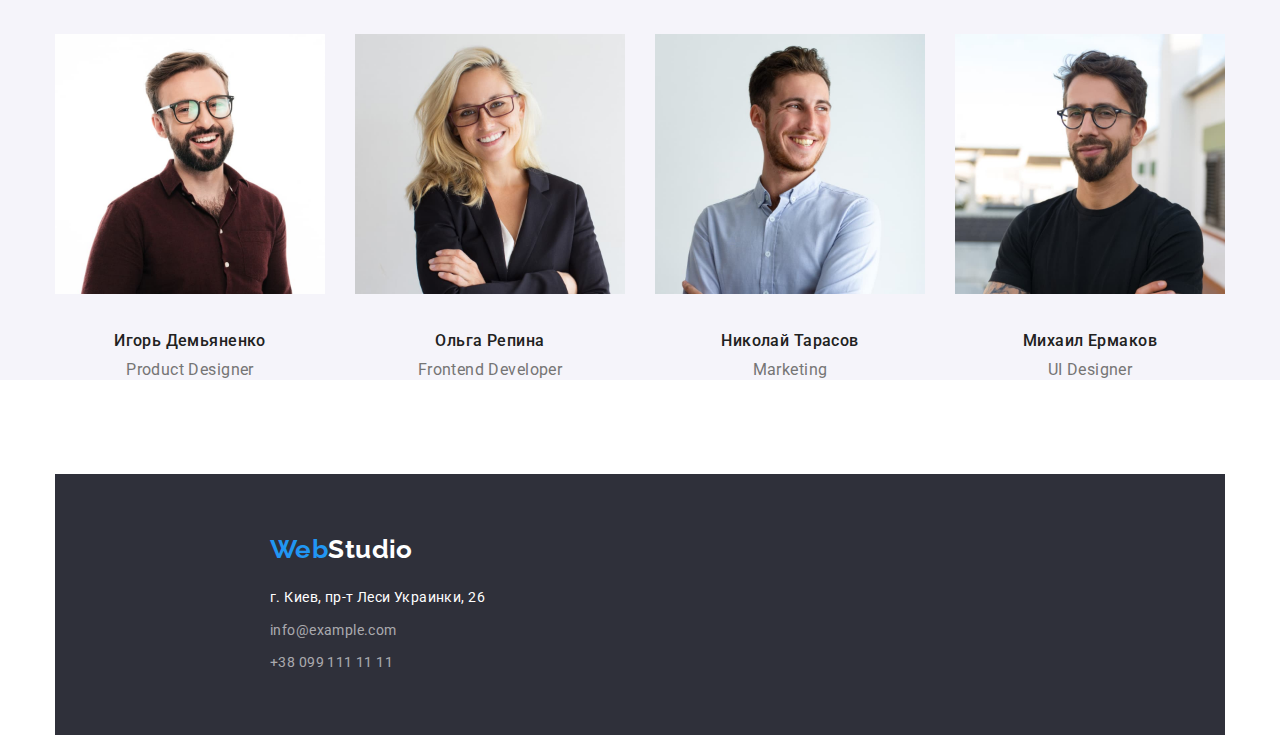
==== commit 0a945187: "final" ====
--- a/index.html
+++ b/index.html
@@ -6,110 +6,122 @@
     <meta name="viewport" content="width=device-width, initial-scale=1.0" />
     <title>WebStudio</title>
     <link rel="preconnect" href="https://fonts.googleapis.com">
-<link rel="preconnect" href="https://fonts.gstatic.com" crossorigin>
-<link href="https://fonts.googleapis.com/css2?family=Raleway:wght@700&family=Roboto:wght@400;500;700;900&display=swap" rel="stylesheet">
-<link rel="stylesheet" href="https://cdnjs.cloudflare.com/ajax/libs/modern-normalize/1.1.0/modern-normalize.min.css">
+    <link rel="preconnect" href="https://fonts.gstatic.com" crossorigin>
+    <link href="https://fonts.googleapis.com/css2?family=Raleway:wght@700&family=Roboto:wght@400;500;700;900&display=swap" rel="stylesheet">
+    <link rel="stylesheet" href="https://cdn.jsdelivr.net/npm/modern-normalize@1.1.0/modern-normalize.min.css">
     <link rel="stylesheet" href="./css/styles.css">
   </head>
   <body>
     <!--Header-->
-    <header>
-      <nav class="container-nav">
+    <header>      
+      <nav class="arrow">
+        <div class="container">
         <a class="logo" href="./index.html"><span class="logo-blue">Web</span>Studio</a>
-          <ul class="site-nav">
-            <li class="item"><a class="link" href="">Студия</a></li>
-            <li class="item"><a class="link" href="./portfolio.html">Портфолио</a></li>
-            <li class="item"><a class="link" href="https://google.com">Контакты</a></li> 
-          </ul>  
-              <ul class="contact-nav">    
-                <li class="item"><a class="link-contact" href="mailto:info@devstudio.com">info@devstudio.com</a></li>
-                <li class="item"><a class="link-contact" href="tel:+380961111111">+38 096 111 11 11</a></li>
-              </ul>          
+        <ul class="site-nav">
+          <li class="nav-link"><a class="link" href="">Студия</a></li>
+          <li class="nav-link"><a class="link" href="./portfolio.html">Портфолио</a></li>
+          <li class="nav-link"><a class="link" href="">Контакты</a></li>  
+        </ul>  
+        <ul class="site-contact">  
+          <li class="nav-cont"><a class="link-contact" href="mailto:info@devstudio.com">info@devstudio.com</a></li>
+          <li class="nav-cont"><a class="link-contact" href="tel:+380961111111">+38 096 111 11 11</a></li>
+        </ul>
+        </div>
       </nav> 
-        
+       
     </header>
 
     <!--Main-->
     <main>
       <!--Секція чорний квадрат з кнопкою-->
-      
       <section class="hero">
         <h1 class="hero-title">Эффективные решения для вашего бизнеса</h1>
         <button class="button" type="button">Заказать услугу</button>
       </section>
       <!--Cекція Особенности-->
-      <div class="container">
-      <section class="section">
+      
+      <section class="section"> 
+        <div class="container">       
         <h2 class="visually-hidden">Особенности</h2>
         <ul class="list">
-          <li class="feachure-list">
+          <li class="feachures">
             <h3 class="feachers-title">Внимание к деталям</h3>
             <p>Идейные соображения, а также начало повседневной работы по формированию позиции.</p>
           </li>
-          <li class="feachure-list">
+          <li class="feachures">
             <h3 class="feachers-title">Пунктуальность</h3>
             <p>
               Задача организации, в особенности же рамки и место обучения кадров влечет за собой.
             </p>
           </li>
-          <li class="feachure-list">
+          <li class="feachures">
             <h3 class="feachers-title">Планирование</h3>
             <p>
               Равным образом консультация с широким активом в значительной степени обуславливает.
             </p>
           </li>
-          <li class="feachure-list">
+          <li class="feachures">
             <h3 class="feachers-title">Современные технологии</h3>
             <p>Значимость этих проблем настолько очевидна, что реализация плановых заданий.</p>
           </li>
-        </ul>
+        </ul> 
+        </div>       
       </section>
-      </div>
+      
+      
       <!--Секція Чем мы занимаемся-->
-      <div class="container">
-      <section class="section">
+      <section class="section">        
         <h2 class="section-title">Чем мы занимаемся</h2>
+        <div class="container">
         <ul class="list">
-          <li class="list-img">
+          <li class="feachures-img">
             <img class="img" src="./images/img.jpg" alt="Разработка программ" width="370" />
           </li>
-          <li class="list-img">
+          <li class="feachures-img">
             <img class="img" src="./images/img1.jpg" alt="Разработка мобильных приложений" width="370" />
           </li>
-          <li class="list-img">
+          <li class="feachures-img">
             <img class="img" src="./images/img2.jpg" alt="Приложения для планшетов" width="370" />
           </li>
         </ul>
+        </div>
       </section>
-      </div>
       <!--Секція наша команда-->
-      <div class="container">
-      <section class="section-bgd">
+      <section class="section team">
         <h2 class="section-title">Наша команда</h2>
+        <div class="container">
         <ul class="list">
-          <li class="list-img">
-            <img src="./images/team.jpg" alt="Игорь Демяненко" width="270" />
+          <li class="feachures">
+            <img class="team-img" src="./images/team.jpg" alt="Игорь Демяненко" width="270" />
+            <div class="team">
             <h3 class="team-title">Игорь Демьяненко</h3>
             <p class="team-position">Product Designer</p>
+            </div>
           </li>
-          <li class="list-img">
-            <img src="./images/team1.jpg" alt="Ольга Репина" width="270" />
+          <li class="feachures">
+            <img class="team-img" src="./images/team1.jpg" alt="Ольга Репина" width="270" />
+            <div class="team">
             <h3 class="team-title">Ольга Репина</h3>
             <p class="team-position">Frontend Developer</p>
+            </div>
           </li>
-          <li class="list-img">
-            <img src="./images/team2.jpg" alt="Николай Тарасов" width="270" />
+          <li class="feachures">
+            <img class="team-img" src="./images/team2.jpg" alt="Николай Тарасов" width="270" />
+            <div class="team">
             <h3 class="team-title">Николай Тарасов</h3>
             <p class="team-position">Marketing</p>
+            </div>
           </li>
-          <li class="list-img">
-            <img src="./images/team3.jpg" alt="Михаил Ермаков" width="270" />
+          <li class="feachures">
+            <img class="team-img" src="./images/team3.jpg" alt="Михаил Ермаков" width="270" />
+            <div class="team">
             <h3 class="team-title">Михаил Ермаков</h3>
             <p class="team-position">UI Designer</p>
+            </div>
           </li>
         </ul>
+        </div>
       </section>
-      </div>
     </main>
     <!--Footer-->
     <div class="container">
@@ -119,8 +131,8 @@
         <p class="adress-street">г. Киев, пр-т Леси Украинки, 26</p>
         <a class="adress-mail" href="mailto:info@example.com">info@example.com</a>
         <a class="adress-phone" href="tel:+380991111111">+38 099 111 11 11</a>
-      </address>    
+      </address> 
+      </div>   
     </footer>
-    </div>
   </body>
 </html>
--- a/css/styles.css
+++ b/css/styles.css
@@ -5,10 +5,8 @@
   --button-color: #FFFFFF;
   --btn-bgd-color: #F5F4FA;
 }
-
 ul {
-  list-style: none;    
-}
+  list-style: none;
 }
 /* Колір основного тексту
 color: #212121  - main
@@ -32,36 +30,24 @@
   letter-spacing: 0.03em;
   font-display: swap;
 }
-.container-nav{
+ul, li, h1, h2, h3, p{
+  margin: 0;
+  padding: 0;
+}
+
+.container{
   display: flex;
+  flex-wrap: wrap;
+  width: 1200px;    
   align-items: center;
-  /* justify-content: flex-start; */
-  width: 1200px;
   margin-left: auto;
   margin-right: auto;
-  margin-top: 32px;
-  margin-bottom: 32px;
+  
+  /* background-color: lime; */
   padding-left: 15px;
   padding-right: 15px;
-  border: #000000 solid 2px;
-}
-.container {
-  display: flex;
-  flex-wrap: wrap;
-  width: 1200px;
-  align-items: center;
-  /* justify-content:center; */
-  
-  margin-left: auto;
-  margin-right: auto;
-  background-color: teal;
-  
-  /* padding-left: 15px;
-  padding-right: 15px; */
-  /* margin-bottom: 32px;
-  margin-top: 32px; */
-  /* border: #000000 solid 2px; */  
-}
+}
+
 
 
 /* logo */
@@ -69,7 +55,7 @@
   color: var(--accent-color);
 }
 .logo {
-    color: #000000;
+  color: #000000;
 }
 .logo:hover {
   color: var(--accent-color);
@@ -88,89 +74,186 @@
 
 /* site-nav */
 
-.site-nav, .contact-nav, .hero-title, .feachers-title, .feachure-list,
-.feachers-title, .list, .section, .section-title, .footer, .adress,
-.adress-mail, .adress-phone, .adress-street, .logo, .logo-blue,
-.buttons, .section-name, .section-post {
-  padding: 0;
-  margin: 0;
-  /* list-style: none; */
-}
-
 .link:hover,
 .link:focus {
 color: var(--accent-color);
 }
 
 .site-nav, 
-.contact-nav,
 .link {
-display: flex;
-margin-top: 0;
-padding-top: 16px;
-padding-bottom: 16px;
+color: var(--title-text-color);
 
 font-weight: 500;
 font-size: 14px;
 line-height: 1.14;
 letter-spacing: 0.02em;
 text-decoration: none;
-
-color: var(--title-text-color);
-}
-
-.site-nav,
-.link-contact {  
-  padding-top: 16px;
-  padding-bottom: 16px;
-  
+}
+
+.link-contact:hover {
+  color: var(--accent-color);
+}
+
+.site-nav, .link-contact {
   color: var(--primary-text-color);
   text-decoration: none;
 }
-
-.site-nav .item + .item {
+.site-nav{
+  margin-left: 93px;
+}
+
+.site-contact{
+  margin-left: auto;
+}
+
+.site-nav, .site-contact{
+  display: flex;
+  align-items: center;
+  justify-content: center;  
+}
+.site-nav .nav-link + .nav-link{
   margin-left: 50px;
 }
-
-.site-nav{
-  margin-left: 93px;   
-}
-.contact-nav{
-  margin-left: auto;  
-}
-.contact-nav .item+.item {
+.site-contact .nav-cont + .nav-cont{
   margin-left: 50px;
 }
 
-.link-contact:hover {
-  color: var(--accent-color);
+  .arrow{
+  margin-top: 32px;
+  border-bottom: 1px solid #ECECEC ;
 }
 
 /* hero */
-.hero {
+
+.hero{
   background-color: #2F303A;
-  
-  width: 1400px;
-  height: 600px;
-  margin-bottom: 94px
-}
-
-.hero .hero-title{
+  margin-bottom: 94px;
+  padding-top: 200px;
+  padding-bottom: 280px;
+}
+
+.hero .hero-title {
+  color: #FFFFFF;    
+
+  width: 700px;
+  margin: 0 auto;
+  text-align: center;
+  margin-bottom: 30px;
+
   font-weight: 900;
   font-size: 44px;
   line-height: 1.36;
-  text-align: center;
   letter-spacing: 0.06em;
   text-transform: uppercase;
-  
-  color: #FFFFFF;
-  
-}
+}
+
+/* Section */
+/* Особенности */
+
+.visually-hidden { 
+  position: absolute; 
+  width: 1px; 
+  height: 1px; 
+  margin: -1px; 
+  border: 0; 
+  padding: 0; 
+  white-space: nowrap; 
+  clip-path: inset(100%); 
+  clip: rect(0 0 0 0); 
+  overflow: hidden; 
+} 
+.list{
+display: flex;
+flex-wrap: wrap;
+align-items: center;
+}
+.list .feachures{
+  width: calc((100% - 90px) / 4);
+}
+.list .feachures + .feachures{
+  margin-left: 30px;
+}
+.section{
+  margin-bottom: 94px;
+}
+/* Чем ми занимаемся */
+.list .feachures-img{
+  width: calc((100% - 60px) / 3);
+  margin-right: 30px;
+  margin-bottom: 50px;
+}
+
+.feachures-img:nth-child(3n){
+  margin-right: 0;
+}
+.section .section-title {
+  color: var(--title-text-color);
+}
+
+.section-title {
+  font-weight: 700;
+  font-size: 36px;
+  line-height: 1.16;
+  text-align: center;
+
+  margin-bottom: 50px;
+}
+
+.feachers-title {
+  color: var(--title-text-color);
+
+  font-weight: 700;
+  font-size: 14px;
+  line-height: 1.14;
+  text-transform: uppercase;
+}
+/* Наша команда */
+.team-img{
+margin-bottom: 30px;
+}
+
+.team{
+  text-align: center;
+  background-color: #F5F4FA;
+
+}
+.team-title {
+  color:var(--title-text-color);
+  font-weight: 500;
+  font-size: 16px;
+  line-height: 1.18;
+
+  margin-bottom: 10px;
+}
+
+.team-position {
+  font-size: 16px;
+  line-height: 1.18;
+}
+
+.section-name {
+  color: var(--title-text-color);
+  margin-top: 21px;
+  margin-bottom: 4px;
+
+  font-weight: 700;
+  font-size: 18px;
+  line-height: 0.2;
+  letter-spacing: 0.06em;  
+}
+.section-post {
+  font-size: 16px;
+  line-height: 1.87;
+}
+
+/* button */
 
 .button {
   color: var(--title-text-color);
   background-color: var(--btn-bgd-color);
   cursor: pointer;
+  margin-left: auto;
+  margin-right: auto;
 
   font-family: 'Roboto';
   font-weight: 700;
@@ -180,114 +263,12 @@
   align-items: center;
   text-align: center;
   letter-spacing: 0.06em;
-
-  margin-left: auto;
-  margin-right: auto;
 }
 
 .button:hover {
   color: var(--button-color);
   background-color: var(--accent-color);
-} 
-
-/* Section */
-
-/* feachure-list */
- .list{
-  display: flex;
-  flex-wrap: wrap;
-  padding-left: 15px;
-  padding-right: 15px;
-}
-.list .feachure-list{  
-  /* width: 270px; */
-  width: calc((100% - 90px) / 4);
-  background-color: tomato;  
-  margin-bottom: 94px;
-} 
-.list .feachure-list + .feachure-list{
-  margin-left: 30px;
-}
-
-
-.visually-hidden {
-  position: absolute;
-  width: 1px;
-  height: 1px;
-  margin: -1px;
-  border: 0;
-  padding: 0;
-  white-space: nowrap;
-  clip-path: inset(100%);
-  clip: rect(0 0 0 0);
-  overflow: hidden;
-}
-
-
-/* Чем занимаемся */
-.section .section-title {
-  color: var(--title-text-color);
-  margin-bottom: 50px;
-}
-
-.list .list-img + .list-img{
-  margin-left: 30px;
-  margin-bottom: 94px;
-
-}
-
-.section-title {
-  font-weight: 700;
-  font-size: 36px;
-  line-height: 1.16;
-  text-align: center;
-
-  margin-bottom: 50px;
-}
-
-.feachers-title {
-  font-weight: 700;
-  font-size: 14px;
-  line-height: 1.14;
-  text-transform: uppercase;
-
-  color: var(--title-text-color);
-}
-
-.team-title {
-  color:var(--title-text-color);
-  font-weight: 500;
-  font-size: 16px;
-  line-height: 1.18;
-  margin-left: 80px;
-  margin-top: 30px;
-  margin-bottom: 30px;
-}
-
-.team-position {
-  font-size: 16px;
-  line-height: 1.18;
-  margin-left: 80px;
-  margin-bottom: 124px;
-}
-
-.section-name {
-  color: var(--title-text-color);
-
-  font-weight: 700;
-  font-size: 18px;
-  line-height: 0.2;
-  letter-spacing: 0.06em;  
-}
-.section-post {
-  font-size: 16px;
-  line-height: 1.87;
-}
-.section-bgd{
-  background-color: #F5F4FA;
-}
-
-/* button */
+}
 
 .buttons {
   color: var(--title-text-color);
@@ -299,53 +280,65 @@
   font-size: 16px;
   line-height: 1.6;
   text-align: center;
-}
-  .list .but + .but{
-  margin-left: 8px;  
-  
-}
-.list{
-  margin-bottom: 50px;
+  margin-top: 94px;
+  margin-bottom: 34px;
 }
 .buttons:hover {
   color: var(--button-color);
-  background-color: var(--accent-color);
+  background-color: var(--accent-color);  
+}
+.but{
+  display: flex;
+  margin-left: auto;
+  margin-right: auto;
+ /* flex-wrap: wrap; */
+ /* align-items: center; */
+}
+.but .num +.num{
+  margin-left: 8px;
+}
+.section.but{
+  margin-bottom: 50px;  
+}
+
+.name{
+  width: 322px;
+  margin-left: 24px;
 }
   /* footer */
 
  .footer {
+  width: 1200px;
   background-color: #2F303A;
-  width: 1200px;
+  padding-top: 60px;
+  padding-bottom: 60px;
+  padding-left: 215px;
   }
 .footer .logo {
-  color: #FFFFFF;
-  padding-left: 15px;  
-}
-/* .logo{
-  padding-top: 60px; */
-}
+  color: #FFFFFF;  
+}
+
 .logo-foot:hover {
   color: var(--accent-color);
 }
 .adress{
-  display: flex;
-  flex-wrap: wrap;
-  
-}
-
+  margin-top: 20px;
+}
 .adress .adress-street  {
 color: #FFFFFF;
 font-style: normal;
-padding-left: 15px;
+margin-bottom: 9px;
 }
 .adress .adress-mail {
   color: rgba(255, 255, 255, 0.6);
   text-decoration: none;
   font-style: normal;
-  padding-left: 15px;
+  
 }
 .adress .adress-phone {
+  display: block;
   color: rgba(255, 255, 255, 0.6);
   text-decoration: none;
   font-style: normal;
-}
+  margin-top: 9px;
+}
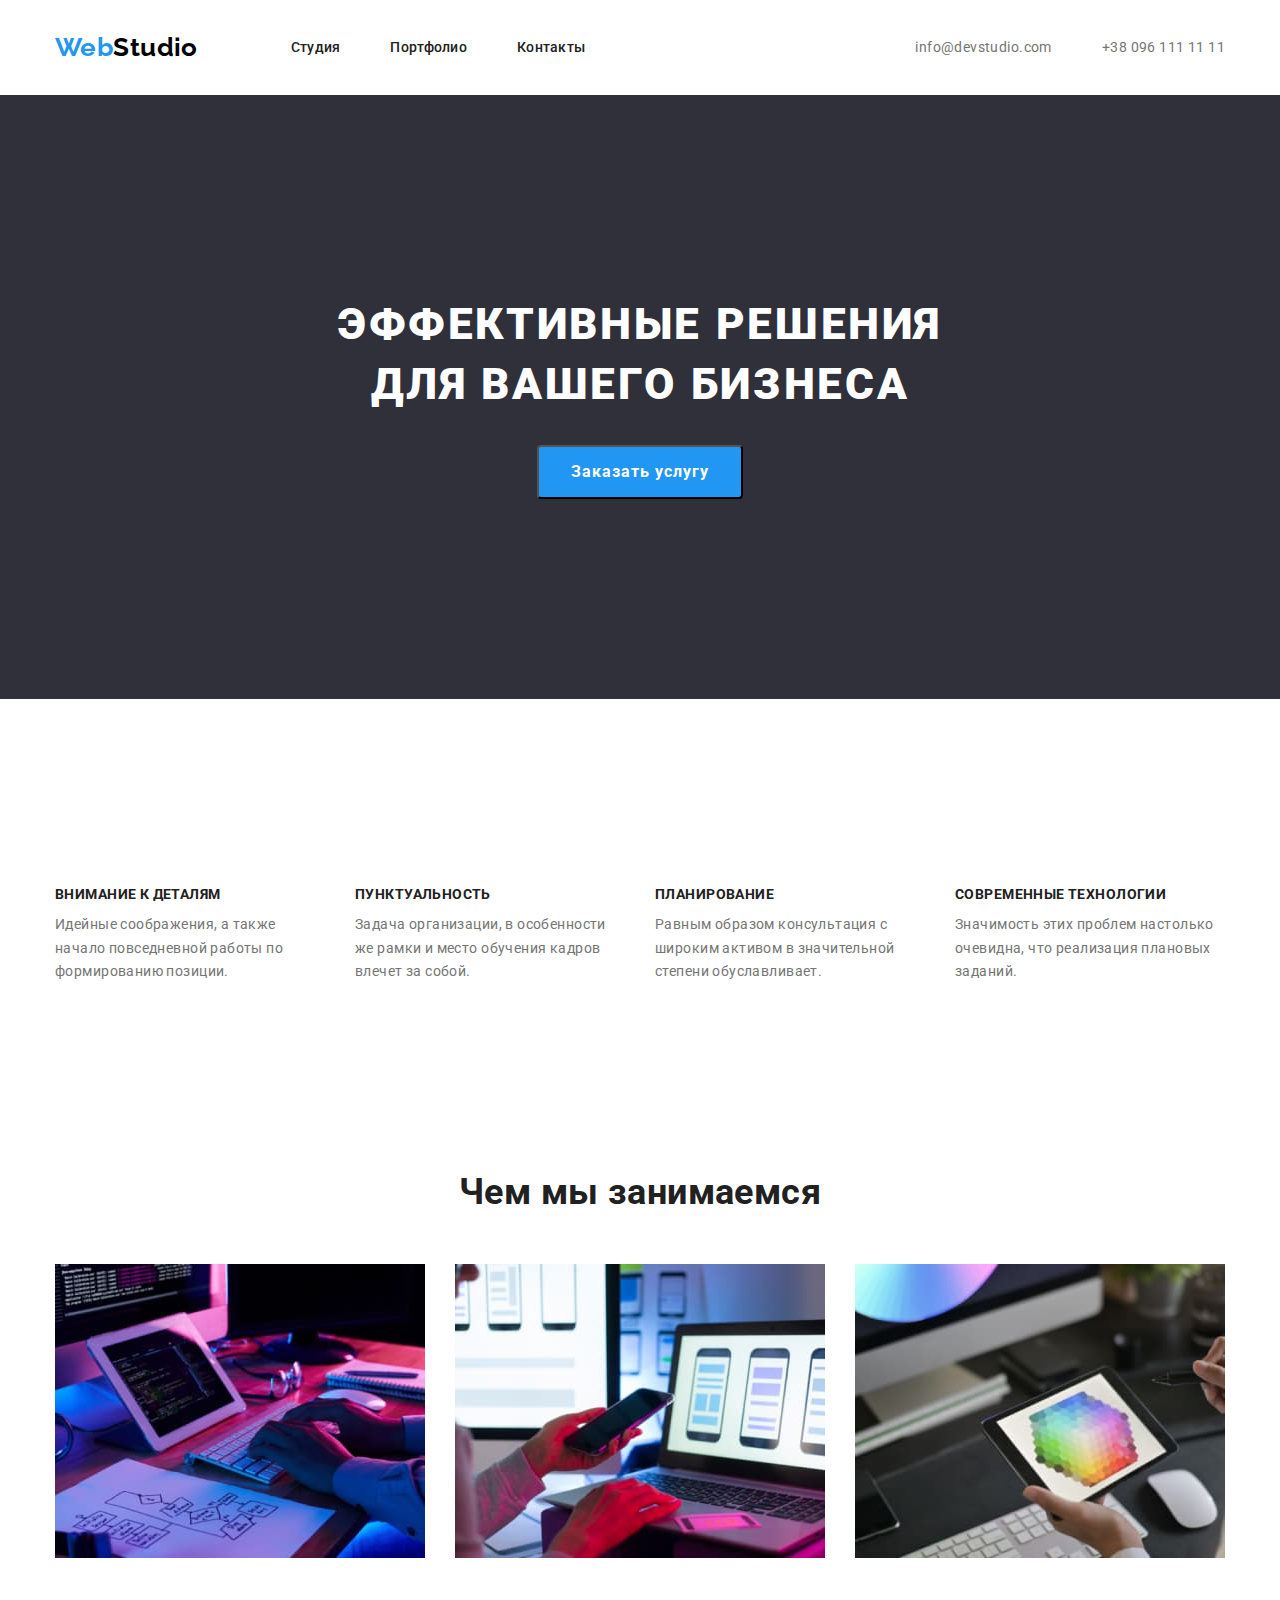
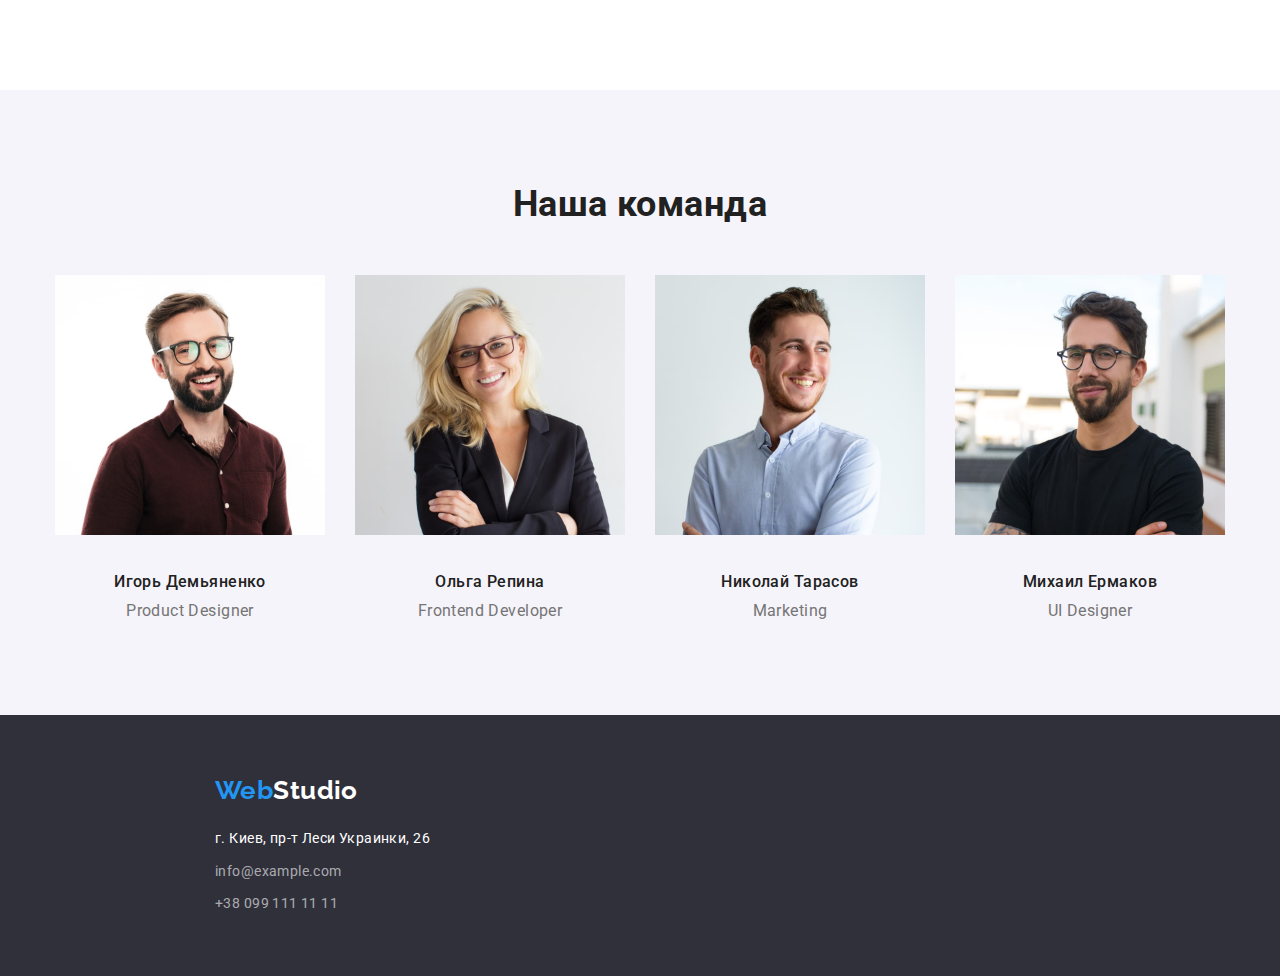
==== commit ef2d0910: "fix" ====
--- a/index.html
+++ b/index.html
@@ -13,8 +13,8 @@
   </head>
   <body>
     <!--Header-->
-    <header>      
-      <nav class="arrow">
+    <header class="header">      
+      <nav>
         <div class="container">
         <a class="logo" href="./index.html"><span class="logo-blue">Web</span>Studio</a>
         <ul class="site-nav">
@@ -124,15 +124,16 @@
       </section>
     </main>
     <!--Footer-->
-    <div class="container">
-    <footer class="footer">      
+    
+    <footer class="footer"> 
+      <div>     
       <a class="logo" href="./index.html"><span class="logo-blue">Web</span><span class="logo-foot">Studio</span> </a>
       <address class="adress">
         <p class="adress-street">г. Киев, пр-т Леси Украинки, 26</p>
         <a class="adress-mail" href="mailto:info@example.com">info@example.com</a>
         <a class="adress-phone" href="tel:+380991111111">+38 099 111 11 11</a>
       </address> 
-      </div>   
-    </footer>
+      </div>       
+    </footer>     
   </body>
 </html>
--- a/css/styles.css
+++ b/css/styles.css
@@ -117,11 +117,14 @@
 .site-contact .nav-cont + .nav-cont{
   margin-left: 50px;
 }
-
-  .arrow{
+.header{
+  padding-top: 32px;
+  padding-bottom: 32px;
+}
+  /* .arrow{
   margin-top: 32px;
   border-bottom: 1px solid #ECECEC ;
-}
+} */
 
 /* hero */
 
@@ -129,7 +132,7 @@
   background-color: #2F303A;
   margin-bottom: 94px;
   padding-top: 200px;
-  padding-bottom: 280px;
+  padding-bottom: 200px;
 }
 
 .hero .hero-title {
@@ -174,13 +177,14 @@
   margin-left: 30px;
 }
 .section{
-  margin-bottom: 94px;
+  padding-top: 94px;
+  padding-bottom: 94px;
 }
 /* Чем ми занимаемся */
 .list .feachures-img{
   width: calc((100% - 60px) / 3);
   margin-right: 30px;
-  margin-bottom: 50px;
+  margin-bottom: 30px;
 }
 
 .feachures-img:nth-child(3n){
@@ -201,6 +205,7 @@
 
 .feachers-title {
   color: var(--title-text-color);
+  margin-bottom: 10px;
 
   font-weight: 700;
   font-size: 14px;
@@ -233,12 +238,12 @@
 
 .section-name {
   color: var(--title-text-color);
-  margin-top: 21px;
+  margin-top: 20px;
   margin-bottom: 4px;
 
   font-weight: 700;
   font-size: 18px;
-  line-height: 0.2;
+  line-height: 2;
   letter-spacing: 0.06em;  
 }
 .section-post {
@@ -249,11 +254,16 @@
 /* button */
 
 .button {
-  color: var(--title-text-color);
-  background-color: var(--btn-bgd-color);
+  color: var(--button-color);
+  background-color:var(--accent-color);
   cursor: pointer;
   margin-left: auto;
   margin-right: auto;
+  padding-left: 32px;
+  padding-right: 32px;
+  padding-top: 10px;
+  padding-bottom: 10px;
+  border-radius: 4px;
 
   font-family: 'Roboto';
   font-weight: 700;
@@ -266,8 +276,8 @@
 }
 
 .button:hover {
-  color: var(--button-color);
-  background-color: var(--accent-color);
+  color: var(--title-text-color);
+  background-color: var(--btn-bgd-color);
 }
 
 .buttons {
@@ -302,13 +312,16 @@
 }
 
 .name{
-  width: 322px;
-  margin-left: 24px;
+  width: 370px;  
+  padding-left: 24px;
+  padding-right:24px;
+    border: #EEEEEE solid 1px;
+
+
 }
   /* footer */
 
  .footer {
-  width: 1200px;
   background-color: #2F303A;
   padding-top: 60px;
   padding-bottom: 60px;
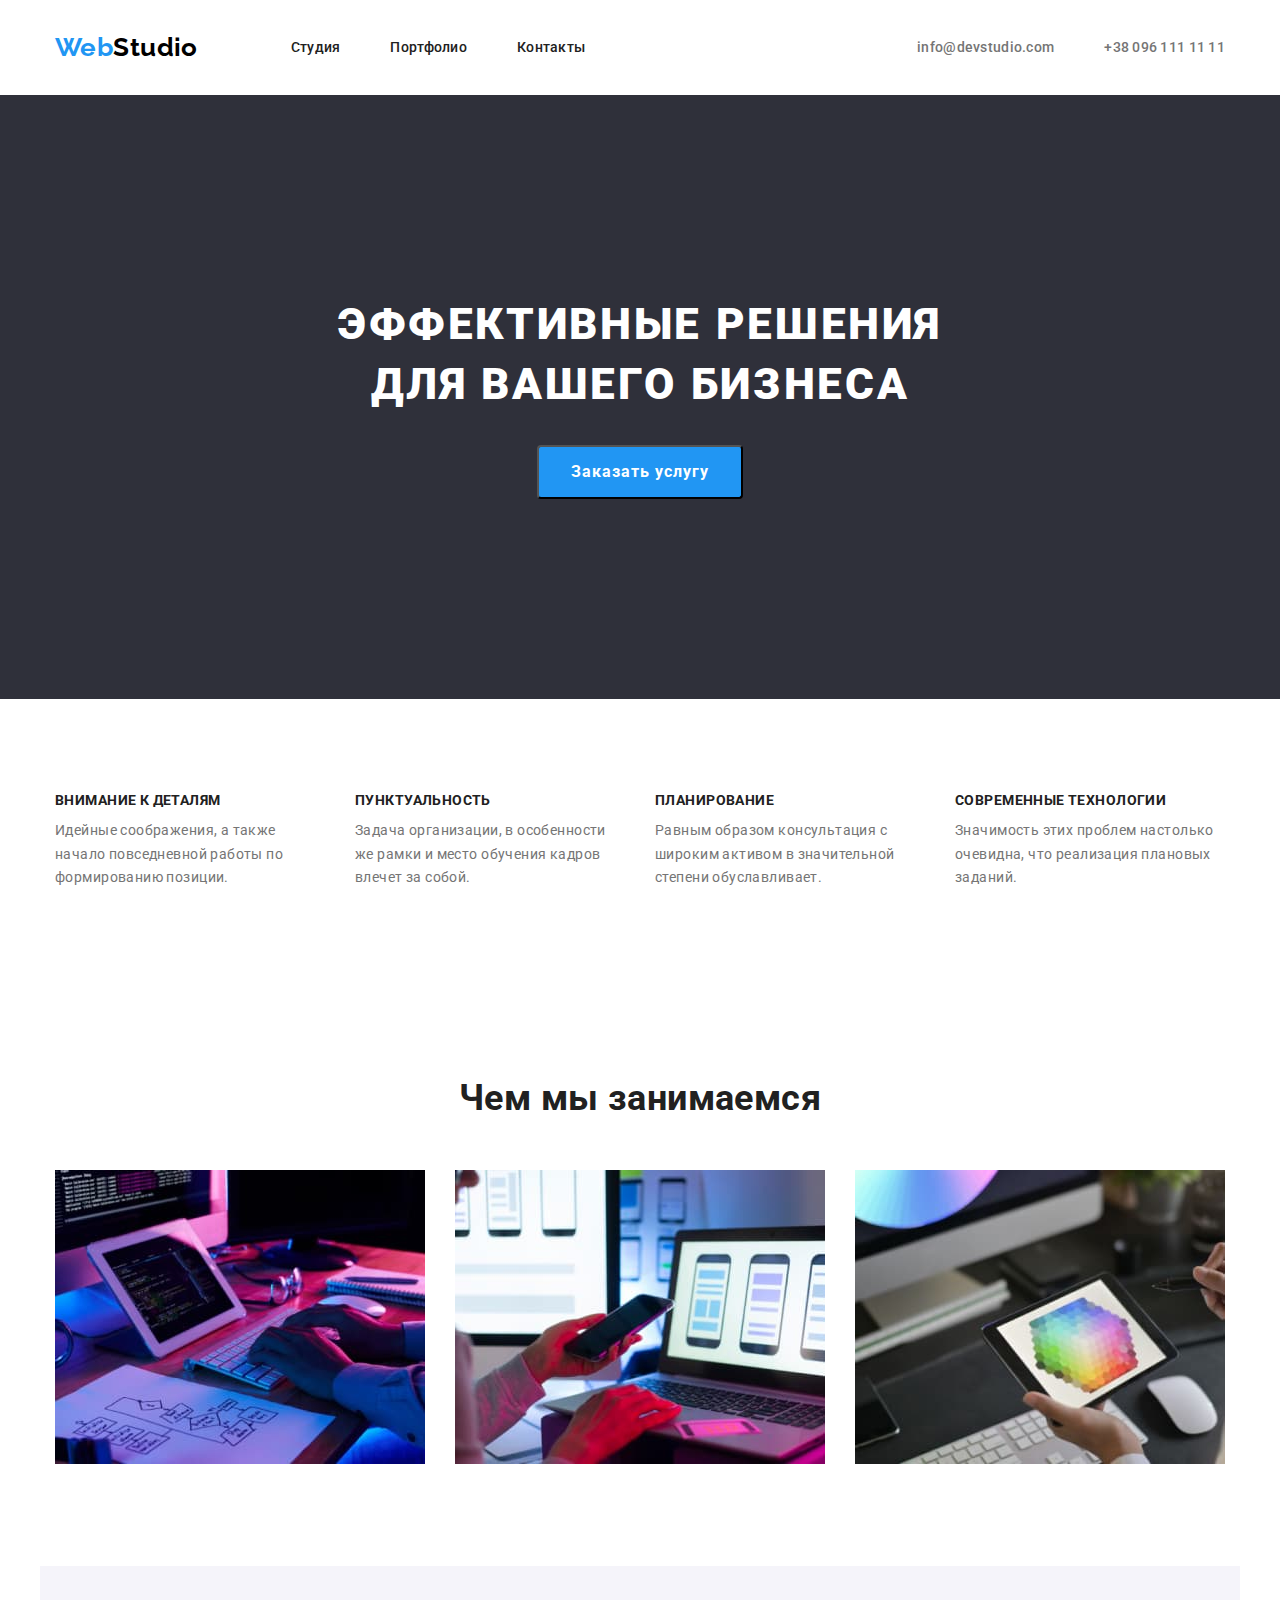
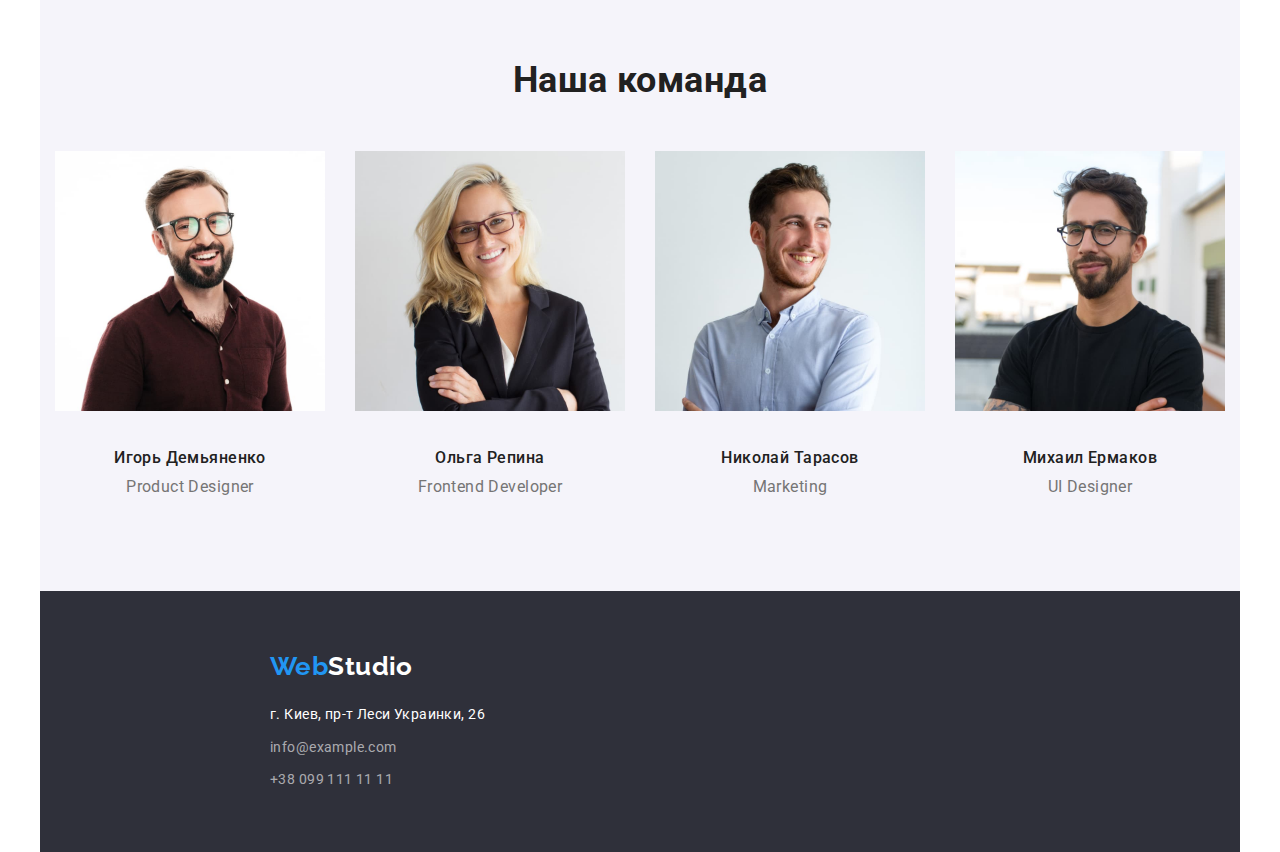
==== commit f0ae5b9a: "final" ====
--- a/index.html
+++ b/index.html
@@ -6,29 +6,26 @@
     <meta name="viewport" content="width=device-width, initial-scale=1.0" />
     <title>WebStudio</title>
     <link rel="preconnect" href="https://fonts.googleapis.com">
-    <link rel="preconnect" href="https://fonts.gstatic.com" crossorigin>
-    <link href="https://fonts.googleapis.com/css2?family=Raleway:wght@700&family=Roboto:wght@400;500;700;900&display=swap" rel="stylesheet">
-    <link rel="stylesheet" href="https://cdn.jsdelivr.net/npm/modern-normalize@1.1.0/modern-normalize.min.css">
-    <link rel="stylesheet" href="./css/styles.css">
+<link rel="preconnect" href="https://fonts.gstatic.com" crossorigin>
+<link href="https://fonts.googleapis.com/css2?family=Raleway:wght@700&family=Roboto:wght@400;500;700;900&display=swap" rel="stylesheet">
+<link rel="stylesheet" href="https://cdn.jsdelivr.net/npm/modern-normalize@1.1.0/modern-normalize.min.css">    
+<link rel="stylesheet" href="./css/styles.css">
   </head>
   <body>
     <!--Header-->
-    <header class="header">      
-      <nav>
-        <div class="container">
-        <a class="logo" href="./index.html"><span class="logo-blue">Web</span>Studio</a>
-        <ul class="site-nav">
-          <li class="nav-link"><a class="link" href="">Студия</a></li>
-          <li class="nav-link"><a class="link" href="./portfolio.html">Портфолио</a></li>
-          <li class="nav-link"><a class="link" href="">Контакты</a></li>  
-        </ul>  
-        <ul class="site-contact">  
-          <li class="nav-cont"><a class="link-contact" href="mailto:info@devstudio.com">info@devstudio.com</a></li>
-          <li class="nav-cont"><a class="link-contact" href="tel:+380961111111">+38 096 111 11 11</a></li>
+    <header class="container header">
+      <nav class="nav">
+      <a class="logo" href="./index.html"><span class="logo-blue">Web</span>Studio</a>      
+        <ul class="nav-list">
+          <li class="nav-items"><a class="link" href="">Студия</a></li>
+          <li class="nav-items"><a class="link" href="./portfolio.html">Портфолио</a></li>
+          <li class="nav-items"><a class="link" href="">Контакты</a></li>
         </ul>
-        </div>
-      </nav> 
-       
+        <ul class="contact-list">
+          <li class="contact-items"><a class="link contact" href="mailto:info@devstudio.com">info@devstudio.com</a></li>
+          <li class="contact-items"><a class="link contact" href="tel:+380961111111">+38 096 111 11 11</a></li>
+        </ul>
+      </nav>  
     </header>
 
     <!--Main-->
@@ -39,101 +36,93 @@
         <button class="button" type="button">Заказать услугу</button>
       </section>
       <!--Cекція Особенности-->
-      
-      <section class="section"> 
-        <div class="container">       
+      <section class="section container">
         <h2 class="visually-hidden">Особенности</h2>
         <ul class="list">
-          <li class="feachures">
+          <li class="feach-list">
             <h3 class="feachers-title">Внимание к деталям</h3>
             <p>Идейные соображения, а также начало повседневной работы по формированию позиции.</p>
           </li>
-          <li class="feachures">
+          <li class="feach-list">
             <h3 class="feachers-title">Пунктуальность</h3>
             <p>
               Задача организации, в особенности же рамки и место обучения кадров влечет за собой.
             </p>
           </li>
-          <li class="feachures">
+          <li class="feach-list">
             <h3 class="feachers-title">Планирование</h3>
             <p>
               Равным образом консультация с широким активом в значительной степени обуславливает.
             </p>
           </li>
-          <li class="feachures">
+          <li class="feach-list">
             <h3 class="feachers-title">Современные технологии</h3>
             <p>Значимость этих проблем настолько очевидна, что реализация плановых заданий.</p>
           </li>
-        </ul> 
-        </div>       
+        </ul>
       </section>
-      
-      
       <!--Секція Чем мы занимаемся-->
-      <section class="section">        
+      <section class="section container">
         <h2 class="section-title">Чем мы занимаемся</h2>
-        <div class="container">
         <ul class="list">
-          <li class="feachures-img">
-            <img class="img" src="./images/img.jpg" alt="Разработка программ" width="370" />
+          <li class="feachers-list">
+            <img src="./images/img.jpg" alt="Разработка программ" width="370" />
           </li>
-          <li class="feachures-img">
-            <img class="img" src="./images/img1.jpg" alt="Разработка мобильных приложений" width="370" />
+          <li class="feachers-list">
+            <img src="./images/img1.jpg" alt="Разработка мобильных приложений" width="370" />
           </li>
-          <li class="feachures-img">
-            <img class="img" src="./images/img2.jpg" alt="Приложения для планшетов" width="370" />
+          <li class="feachers-list">
+            <img src="./images/img2.jpg" alt="Приложения для планшетов" width="370" />
           </li>
         </ul>
-        </div>
       </section>
       <!--Секція наша команда-->
-      <section class="section team">
+      
+      <section class="section-bgd container">        
         <h2 class="section-title">Наша команда</h2>
-        <div class="container">
         <ul class="list">
-          <li class="feachures">
-            <img class="team-img" src="./images/team.jpg" alt="Игорь Демяненко" width="270" />
+          <li class="feachers-list">
             <div class="team">
+            <img src="./images/team.jpg" alt="Игорь Демяненко" width="270" />
             <h3 class="team-title">Игорь Демьяненко</h3>
             <p class="team-position">Product Designer</p>
             </div>
           </li>
-          <li class="feachures">
-            <img class="team-img" src="./images/team1.jpg" alt="Ольга Репина" width="270" />
+          <li class="feachers-list">
             <div class="team">
+            <img src="./images/team1.jpg" alt="Ольга Репина" width="270" />
             <h3 class="team-title">Ольга Репина</h3>
             <p class="team-position">Frontend Developer</p>
             </div>
           </li>
-          <li class="feachures">
-            <img class="team-img" src="./images/team2.jpg" alt="Николай Тарасов" width="270" />
+          <li class="feachers-list">
             <div class="team">
+            <img src="./images/team2.jpg" alt="Николай Тарасов" width="270" />
             <h3 class="team-title">Николай Тарасов</h3>
             <p class="team-position">Marketing</p>
             </div>
           </li>
-          <li class="feachures">
-            <img class="team-img" src="./images/team3.jpg" alt="Михаил Ермаков" width="270" />
+          <li class="feachers-list">
             <div class="team">
+            <img src="./images/team3.jpg" alt="Михаил Ермаков" width="270" />
             <h3 class="team-title">Михаил Ермаков</h3>
             <p class="team-position">UI Designer</p>
             </div>
           </li>
-        </ul>
-        </div>
+        </ul>        
       </section>
+      
     </main>
     <!--Footer-->
-    
-    <footer class="footer"> 
-      <div>     
+    <footer class="footer container">
+      <div class="foot">
       <a class="logo" href="./index.html"><span class="logo-blue">Web</span><span class="logo-foot">Studio</span> </a>
       <address class="adress">
         <p class="adress-street">г. Киев, пр-т Леси Украинки, 26</p>
         <a class="adress-mail" href="mailto:info@example.com">info@example.com</a>
         <a class="adress-phone" href="tel:+380991111111">+38 099 111 11 11</a>
       </address> 
-      </div>       
-    </footer>     
+      </div>   
+    </footer>
   </body>
 </html>
--- a/css/styles.css
+++ b/css/styles.css
@@ -4,10 +4,25 @@
   --accent-color: #2196F3;
   --button-color: #FFFFFF;
   --btn-bgd-color: #F5F4FA;
+  --bgd-color: #FFFFFF;
+  --logo-color: #000000;
+  --hero-bgd: #2F303A;
+  --section-bgd: #F5F4FA;
+  --footer-bgd: #2F303A;
+  --border-color: #EEEEEE;
 }
 ul {
   list-style: none;
 }
+ul, li, h1, h2, h3, p{
+  margin: 0;
+  padding: 0;
+}
+.lnk{
+  text-decoration: none;
+}
+
+
 /* Колір основного тексту
 color: #212121  - main
 color: #757575 - text
@@ -21,7 +36,7 @@
 
 body {
   color: var(--primary-text-color);
-  background-color: #FFFFFF;
+  background-color: var(--bgd-color);
 
   font-family: 'Roboto',sans-serif;
   font-weight: 400;
@@ -30,32 +45,24 @@
   letter-spacing: 0.03em;
   font-display: swap;
 }
-ul, li, h1, h2, h3, p{
-  margin: 0;
-  padding: 0;
-}
-
 .container{
-  display: flex;
-  flex-wrap: wrap;
-  width: 1200px;    
+  width: 1200px;
   align-items: center;
-  margin-left: auto;
-  margin-right: auto;
-  
+  margin: 0 auto;
   /* background-color: lime; */
   padding-left: 15px;
   padding-right: 15px;
 }
-
-
-
 /* logo */
+.header{
+  padding-top: 32px;
+  padding-bottom: 32px;
+}
 .logo-blue {
   color: var(--accent-color);
 }
 .logo {
-  color: #000000;
+  color: var(--logo-color);
 }
 .logo:hover {
   color: var(--accent-color);
@@ -74,12 +81,6 @@
 
 /* site-nav */
 
-.link:hover,
-.link:focus {
-color: var(--accent-color);
-}
-
-.site-nav, 
 .link {
 color: var(--title-text-color);
 
@@ -90,68 +91,81 @@
 text-decoration: none;
 }
 
-.link-contact:hover {
-  color: var(--accent-color);
-}
-
-.site-nav, .link-contact {
-  color: var(--primary-text-color);
-  text-decoration: none;
-}
-.site-nav{
-  margin-left: 93px;
-}
-
-.site-contact{
-  margin-left: auto;
-}
-
-.site-nav, .site-contact{
+.link:hover,
+.link:focus {
+color: var(--accent-color);
+}
+
+.contact {
+  color: var(--primary-text-color);  
+}
+.nav, .nav-list, .contact-list{
   display: flex;
   align-items: center;
-  justify-content: center;  
-}
-.site-nav .nav-link + .nav-link{
+}
+.nav-list{
+  margin-left: 93px;
+}
+.nav-list .nav-items +.nav-items {
   margin-left: 50px;
 }
-.site-contact .nav-cont + .nav-cont{
+
+.contact-list {
+  margin-left: auto;
+}
+.contact-list .contact-items + .contact-items{
   margin-left: 50px;
 }
-.header{
-  padding-top: 32px;
-  padding-bottom: 32px;
-}
-  /* .arrow{
-  margin-top: 32px;
-  border-bottom: 1px solid #ECECEC ;
-} */
 
 /* hero */
-
-.hero{
-  background-color: #2F303A;
-  margin-bottom: 94px;
-  padding-top: 200px;
+.hero{  
+  background-color:var(--hero-bgd);
+  padding-top: 200px;  
   padding-bottom: 200px;
 }
 
-.hero .hero-title {
-  color: #FFFFFF;    
-
+.hero .hero-title {  
   width: 700px;
-  margin: 0 auto;
-  text-align: center;
-  margin-bottom: 30px;
+  color: var(--button-color); 
+  margin: 0 auto; 
+  margin-bottom: 30px;  
 
   font-weight: 900;
   font-size: 44px;
   line-height: 1.36;
+  text-align: center;
   letter-spacing: 0.06em;
   text-transform: uppercase;
 }
-
-/* Section */
-/* Особенности */
+.button {  
+  display: block;  
+  color: var(--button-color);
+  background-color: var(--accent-color);
+  cursor: pointer;
+  padding-left: 32px;
+  padding-right: 32px;
+  padding-top: 10px;
+  padding-bottom: 10px;
+  border-radius: 4px;
+  margin: 0 auto;  
+
+  font-family: 'Roboto';
+  font-weight: 700;
+  font-size: 16px;
+  line-height: 1.87;  
+  letter-spacing: 0.06em;
+}
+
+.button:hover {
+  color: var(--title-text-color);
+  background-color: var(--btn-bgd-color);
+}
+
+/* Section Особенности*/
+.section{
+  padding-top: 94px; 
+  padding-bottom: 94px; 
+}
 
 .visually-hidden { 
   position: absolute; 
@@ -165,32 +179,26 @@
   clip: rect(0 0 0 0); 
   overflow: hidden; 
 } 
-.list{
-display: flex;
-flex-wrap: wrap;
-align-items: center;
-}
-.list .feachures{
-  width: calc((100% - 90px) / 4);
-}
-.list .feachures + .feachures{
+  .list{
+  display: flex;
+  flex-wrap: wrap;
+  }
+
+ .feach-list{
+  width: calc((100% - 90px) / 4);  
+}
+
+.list .feach-list + .feach-list{
   margin-left: 30px;
 }
-.section{
-  padding-top: 94px;
-  padding-bottom: 94px;
-}
-/* Чем ми занимаемся */
-.list .feachures-img{
-  width: calc((100% - 60px) / 3);
-  margin-right: 30px;
-  margin-bottom: 30px;
-}
-
-.feachures-img:nth-child(3n){
-  margin-right: 0;
-}
-.section .section-title {
+
+/* Секция чем ми занимаемся */
+
+.list .feachers-list + .feachers-list{
+  margin-left: 30px;
+}
+
+.section-title, .team-title {
   color: var(--title-text-color);
 }
 
@@ -199,35 +207,35 @@
   font-size: 36px;
   line-height: 1.16;
   text-align: center;
-
   margin-bottom: 50px;
 }
 
 .feachers-title {
   color: var(--title-text-color);
-  margin-bottom: 10px;
 
   font-weight: 700;
   font-size: 14px;
   line-height: 1.14;
   text-transform: uppercase;
-}
-/* Наша команда */
-.team-img{
-margin-bottom: 30px;
-}
-
+  margin-bottom: 10px;
+}
+
+/* Секция наша команда */
+.section-bgd{
+  background-color: var(--section-bgd);
+  padding-top: 94px;
+  padding-bottom: 94px;
+}
 .team{
   text-align: center;
-  background-color: #F5F4FA;
-
-}
+}
+
 .team-title {
   color:var(--title-text-color);
   font-weight: 500;
   font-size: 16px;
   line-height: 1.18;
-
+  margin-top: 30px;
   margin-bottom: 10px;
 }
 
@@ -236,117 +244,37 @@
   line-height: 1.18;
 }
 
-.section-name {
-  color: var(--title-text-color);
-  margin-top: 20px;
-  margin-bottom: 4px;
-
-  font-weight: 700;
-  font-size: 18px;
-  line-height: 2;
-  letter-spacing: 0.06em;  
-}
-.section-post {
-  font-size: 16px;
-  line-height: 1.87;
-}
-
-/* button */
-
-.button {
-  color: var(--button-color);
-  background-color:var(--accent-color);
-  cursor: pointer;
-  margin-left: auto;
-  margin-right: auto;
-  padding-left: 32px;
-  padding-right: 32px;
-  padding-top: 10px;
-  padding-bottom: 10px;
-  border-radius: 4px;
-
-  font-family: 'Roboto';
-  font-weight: 700;
-  font-size: 16px;
-  line-height: 1.87;
-  display: flex;
-  align-items: center;
-  text-align: center;
-  letter-spacing: 0.06em;
-}
-
-.button:hover {
-  color: var(--title-text-color);
-  background-color: var(--btn-bgd-color);
-}
-
-.buttons {
-  color: var(--title-text-color);
-  background-color: var(--btn-bgd-color);
-  cursor: pointer;
-
-  font-family: 'Roboto';
-  font-weight: 500;
-  font-size: 16px;
-  line-height: 1.6;
-  text-align: center;
-  margin-top: 94px;
-  margin-bottom: 34px;
-}
-.buttons:hover {
-  color: var(--button-color);
-  background-color: var(--accent-color);  
-}
-.but{
-  display: flex;
-  margin-left: auto;
-  margin-right: auto;
- /* flex-wrap: wrap; */
- /* align-items: center; */
-}
-.but .num +.num{
-  margin-left: 8px;
-}
-.section.but{
-  margin-bottom: 50px;  
-}
-
-.name{
-  width: 370px;  
-  padding-left: 24px;
-  padding-right:24px;
-    border: #EEEEEE solid 1px;
-
-
-}
+
+
   /* footer */
 
  .footer {
-  background-color: #2F303A;
+  background-color:var(--footer-bgd);
   padding-top: 60px;
   padding-bottom: 60px;
-  padding-left: 215px;
+  }
+  .foot{
+margin-left: 215px;
+  }
+  .adress-street{
+    margin-top: 20px;
+    margin-bottom: 9px;
   }
 .footer .logo {
-  color: #FFFFFF;  
-}
-
+  color: var(--button-color);  
+}
 .logo-foot:hover {
   color: var(--accent-color);
 }
-.adress{
-  margin-top: 20px;
-}
 .adress .adress-street  {
-color: #FFFFFF;
+color: var(--button-color);
 font-style: normal;
-margin-bottom: 9px;
 }
 .adress .adress-mail {
   color: rgba(255, 255, 255, 0.6);
   text-decoration: none;
   font-style: normal;
-  
+  /* margin-bottom: 9px; */
 }
 .adress .adress-phone {
   display: block;
@@ -355,3 +283,64 @@
   font-style: normal;
   margin-top: 9px;
 }
+/* Сторінка портфоліо */
+
+/* buttons */
+
+.buttons {
+  color: var(--title-text-color);
+  background-color: var(--btn-bgd-color);
+  cursor: pointer;
+  padding-top: 6px;
+  padding-bottom: 6px;
+  padding-left: 22px;
+  padding-right: 22px;
+  margin-bottom: 50px;
+
+  font-family: 'Roboto';
+  font-weight: 500;
+  font-size: 16px;
+  line-height: 1.6;
+  text-align: center;
+}
+.buttons:hover {
+  color: var(--button-color);
+  background-color: var(--accent-color);
+}
+.but-list{
+  display: flex;
+  justify-content: center;
+  
+}
+.but-list .but +.but{
+ margin-left: 8px;
+}
+.list .feachers-img{
+  width: calc((100% - 60px) / 3);
+  margin-right: 30px;
+  margin-bottom: 30px;
+}
+.feachers-img:nth-child(3n){
+  margin-right: 0;
+}
+.name{
+  width: 370px;  
+  padding-left: 24px;
+  padding-right:24px;
+  border: var(--border-color) solid 1px;
+}
+
+  .section-name {
+  color: var(--title-text-color);
+  margin-top: 20px;
+  margin-bottom: 4px;
+
+  font-weight: 700;
+  font-size: 18px;
+  line-height: 2;
+  letter-spacing: 0.06em;  
+}
+.section-post {
+  font-size: 16px;
+  line-height: 1.87;
+}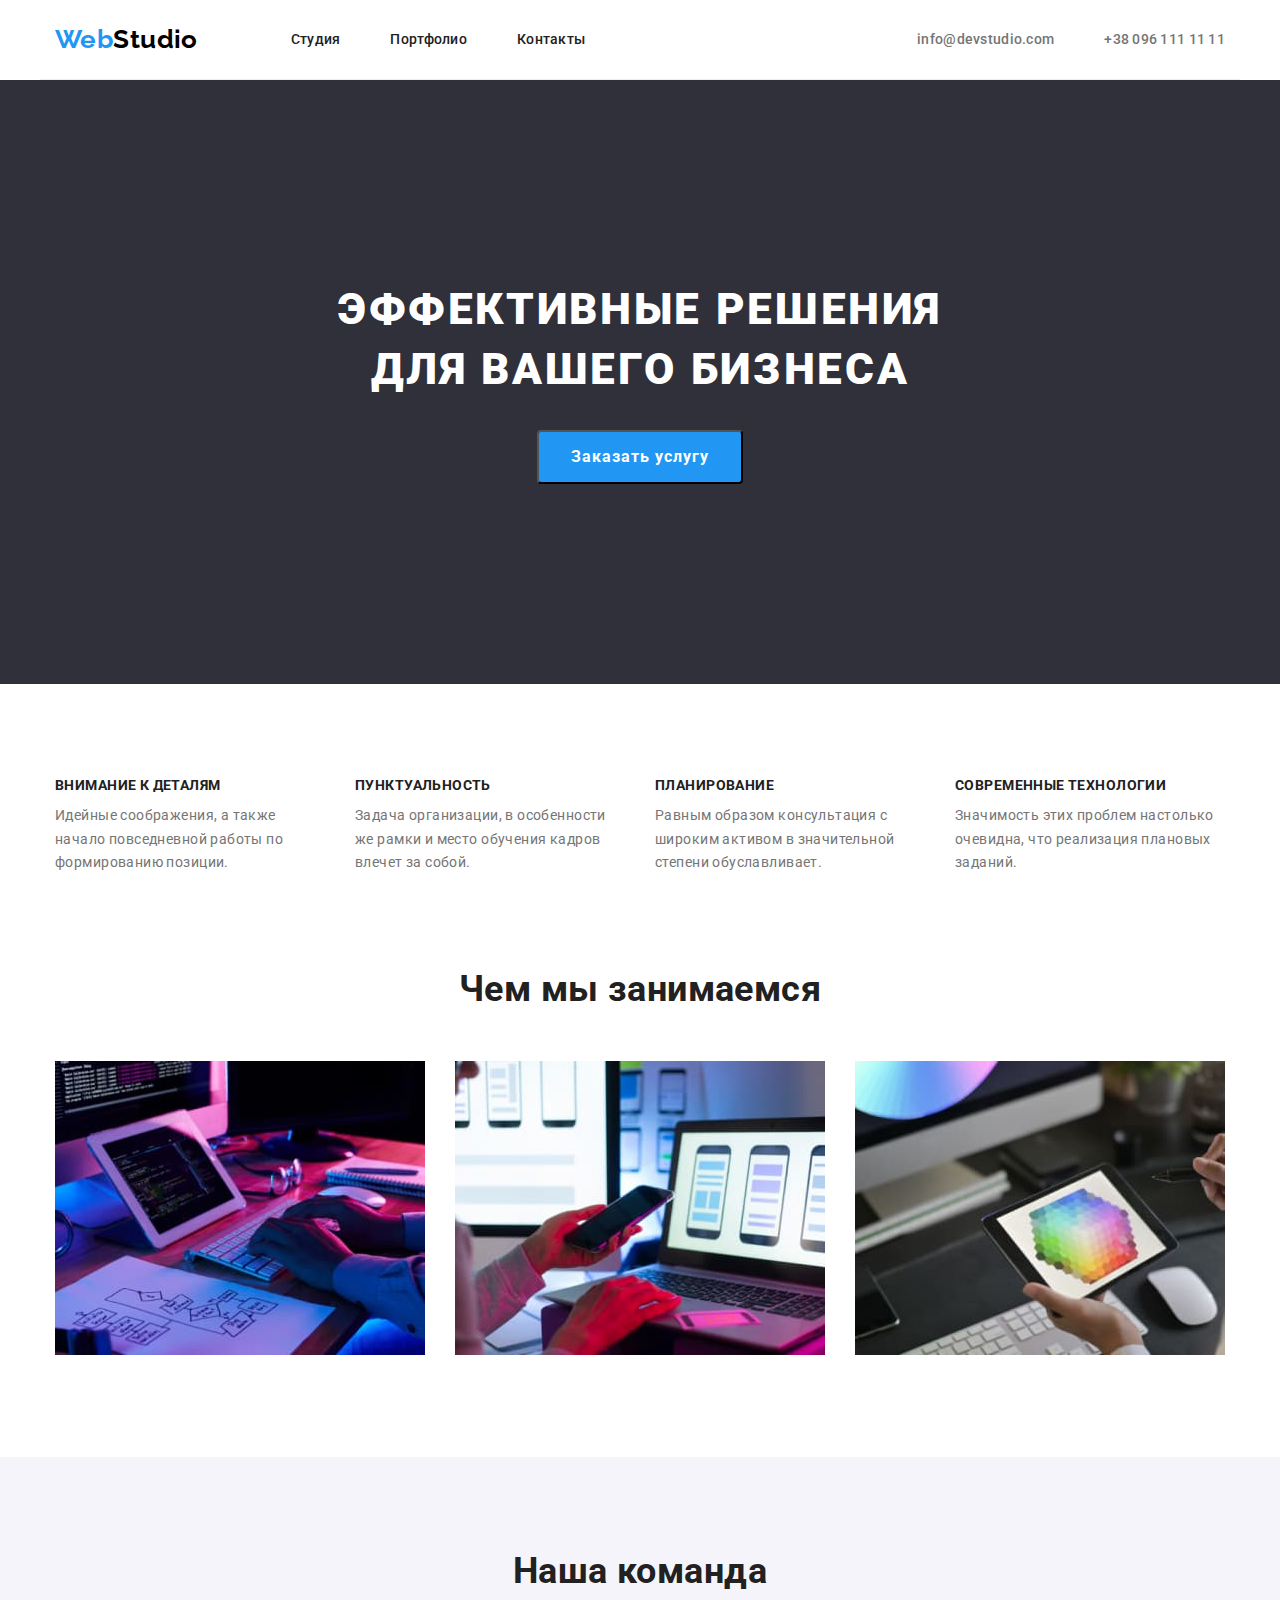
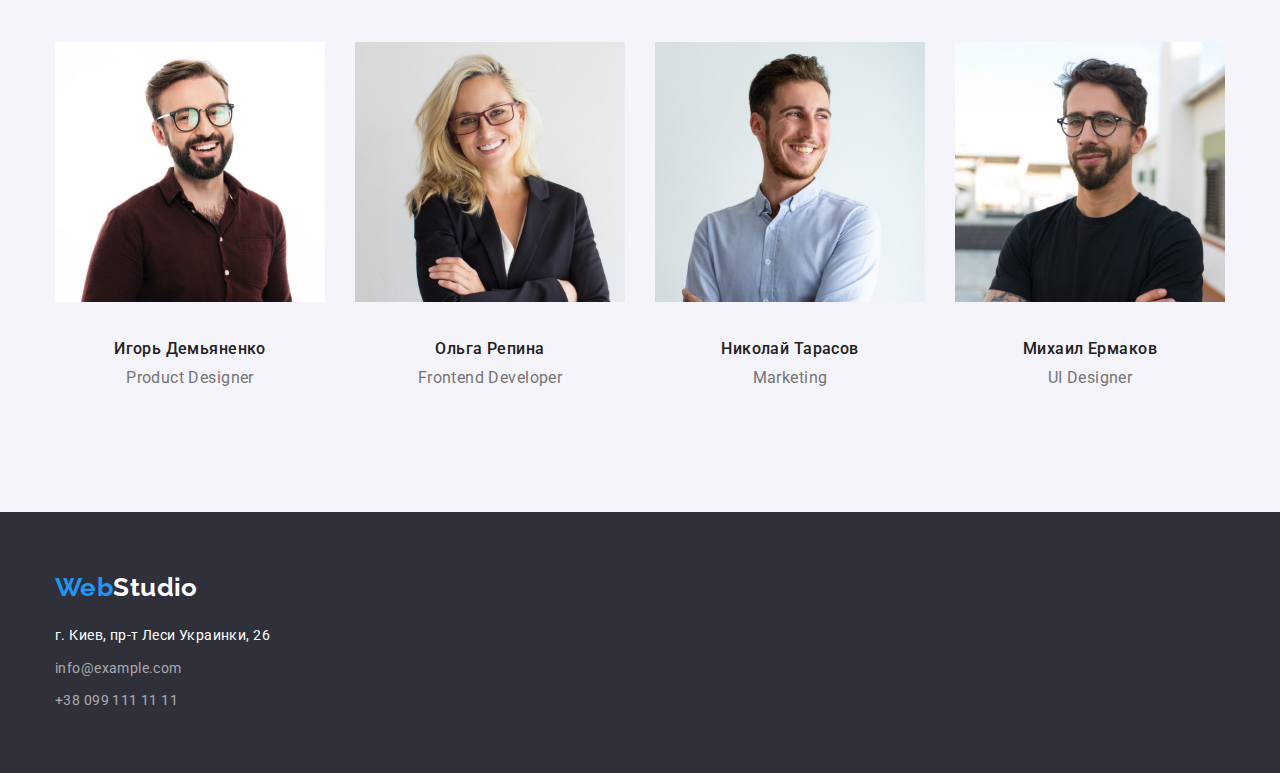
==== commit 4a982a9e: "fixed-final-version" ====
--- a/index.html
+++ b/index.html
@@ -36,7 +36,8 @@
         <button class="button" type="button">Заказать услугу</button>
       </section>
       <!--Cекція Особенности-->
-      <section class="section container">
+      <section class="section">
+        <div class="container">               
         <h2 class="visually-hidden">Особенности</h2>
         <ul class="list">
           <li class="feach-list">
@@ -60,9 +61,11 @@
             <p>Значимость этих проблем настолько очевидна, что реализация плановых заданий.</p>
           </li>
         </ul>
+        </div>
       </section>
       <!--Секція Чем мы занимаемся-->
-      <section class="section container">
+      <section class="section-doing">
+        <div class="container">
         <h2 class="section-title">Чем мы занимаемся</h2>
         <ul class="list">
           <li class="feachers-list">
@@ -75,47 +78,52 @@
             <img src="./images/img2.jpg" alt="Приложения для планшетов" width="370" />
           </li>
         </ul>
+        </div>
       </section>
       <!--Секція наша команда-->
       
-      <section class="section-bgd container">        
+      <section class="section-bgd">
+        <div class="container">
         <h2 class="section-title">Наша команда</h2>
         <ul class="list">
-          <li class="feachers-list">
+          <li class="feachers-list">            
+            <img src="./images/team.jpg" alt="Игорь Демяненко" width="270" />
             <div class="team">
-            <img src="./images/team.jpg" alt="Игорь Демяненко" width="270" />
             <h3 class="team-title">Игорь Демьяненко</h3>
             <p class="team-position">Product Designer</p>
             </div>
           </li>
-          <li class="feachers-list">
+          <li class="feachers-list">            
+            <img src="./images/team1.jpg" alt="Ольга Репина" width="270" />
             <div class="team">
-            <img src="./images/team1.jpg" alt="Ольга Репина" width="270" />
             <h3 class="team-title">Ольга Репина</h3>
             <p class="team-position">Frontend Developer</p>
             </div>
           </li>
           <li class="feachers-list">
+            
+            <img src="./images/team2.jpg" alt="Николай Тарасов" width="270" />
             <div class="team">
-            <img src="./images/team2.jpg" alt="Николай Тарасов" width="270" />
             <h3 class="team-title">Николай Тарасов</h3>
             <p class="team-position">Marketing</p>
             </div>
           </li>
           <li class="feachers-list">
+            
+            <img src="./images/team3.jpg" alt="Михаил Ермаков" width="270" />
             <div class="team">
-            <img src="./images/team3.jpg" alt="Михаил Ермаков" width="270" />
             <h3 class="team-title">Михаил Ермаков</h3>
             <p class="team-position">UI Designer</p>
             </div>
           </li>
-        </ul>        
+        </ul>
+        </div>       
       </section>
       
     </main>
     <!--Footer-->
-    <footer class="footer container">
-      <div class="foot">
+    <footer class="footer">
+      <div class="foot container">
       <a class="logo" href="./index.html"><span class="logo-blue">Web</span><span class="logo-foot">Studio</span> </a>
       <address class="adress">
         <p class="adress-street">г. Киев, пр-т Леси Украинки, 26</p>
--- a/css/styles.css
+++ b/css/styles.css
@@ -55,8 +55,9 @@
 }
 /* logo */
 .header{
-  padding-top: 32px;
-  padding-bottom: 32px;
+  padding-top: 24px;
+  padding-bottom: 24px;
+  border-bottom: #ECECEC solid 1px;
 }
 .logo-blue {
   color: var(--accent-color);
@@ -194,6 +195,10 @@
 
 /* Секция чем ми занимаемся */
 
+.section-doing{
+  padding-bottom: 94px;
+}
+
 .list .feachers-list + .feachers-list{
   margin-left: 30px;
 }
@@ -228,23 +233,22 @@
 }
 .team{
   text-align: center;
+  padding-top: 30px;
+  padding-bottom: 30px;
 }
 
 .team-title {
   color:var(--title-text-color);
   font-weight: 500;
   font-size: 16px;
+  line-height: 1.18;  
+  margin-bottom: 10px;
+}
+
+.team-position {
+  font-size: 16px;
   line-height: 1.18;
-  margin-top: 30px;
-  margin-bottom: 10px;
-}
-
-.team-position {
-  font-size: 16px;
-  line-height: 1.18;
-}
-
-
+}
 
   /* footer */
 
@@ -253,9 +257,7 @@
   padding-top: 60px;
   padding-bottom: 60px;
   }
-  .foot{
-margin-left: 215px;
-  }
+ 
   .adress-street{
     margin-top: 20px;
     margin-bottom: 9px;
@@ -273,8 +275,7 @@
 .adress .adress-mail {
   color: rgba(255, 255, 255, 0.6);
   text-decoration: none;
-  font-style: normal;
-  /* margin-bottom: 9px; */
+  font-style: normal; 
 }
 .adress .adress-phone {
   display: block;
@@ -295,7 +296,7 @@
   padding-bottom: 6px;
   padding-left: 22px;
   padding-right: 22px;
-  margin-bottom: 50px;
+  /* margin-bottom: 50px; */
 
   font-family: 'Roboto';
   font-weight: 500;
@@ -310,7 +311,7 @@
 .but-list{
   display: flex;
   justify-content: center;
-  
+  padding-bottom: 50px;
 }
 .but-list .but +.but{
  margin-left: 8px;
@@ -323,16 +324,17 @@
 .feachers-img:nth-child(3n){
   margin-right: 0;
 }
+.feachers-img:nth-child(n+7){
+  margin-bottom: 0;
+}
 .name{
   width: 370px;  
-  padding-left: 24px;
-  padding-right:24px;
+  padding: 20px 24px;
   border: var(--border-color) solid 1px;
 }
 
   .section-name {
-  color: var(--title-text-color);
-  margin-top: 20px;
+  color: var(--title-text-color);  
   margin-bottom: 4px;
 
   font-weight: 700;
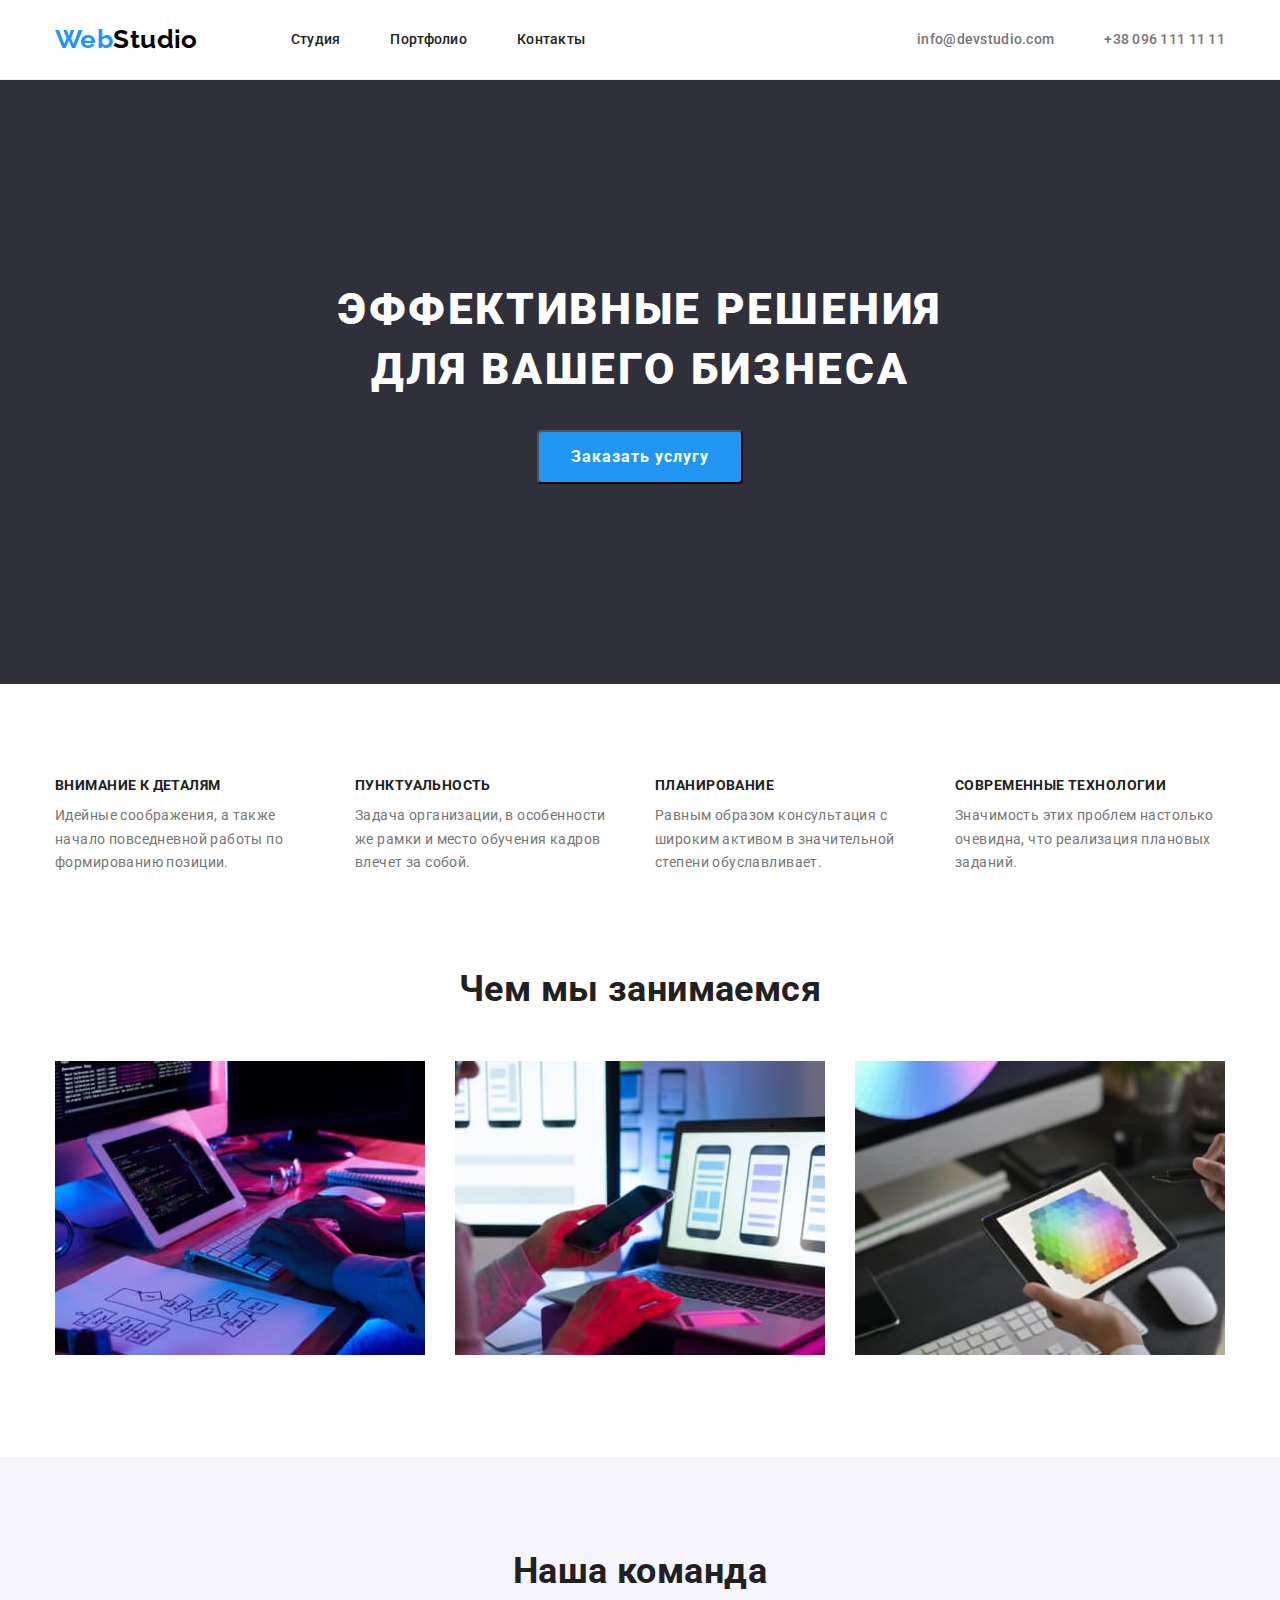
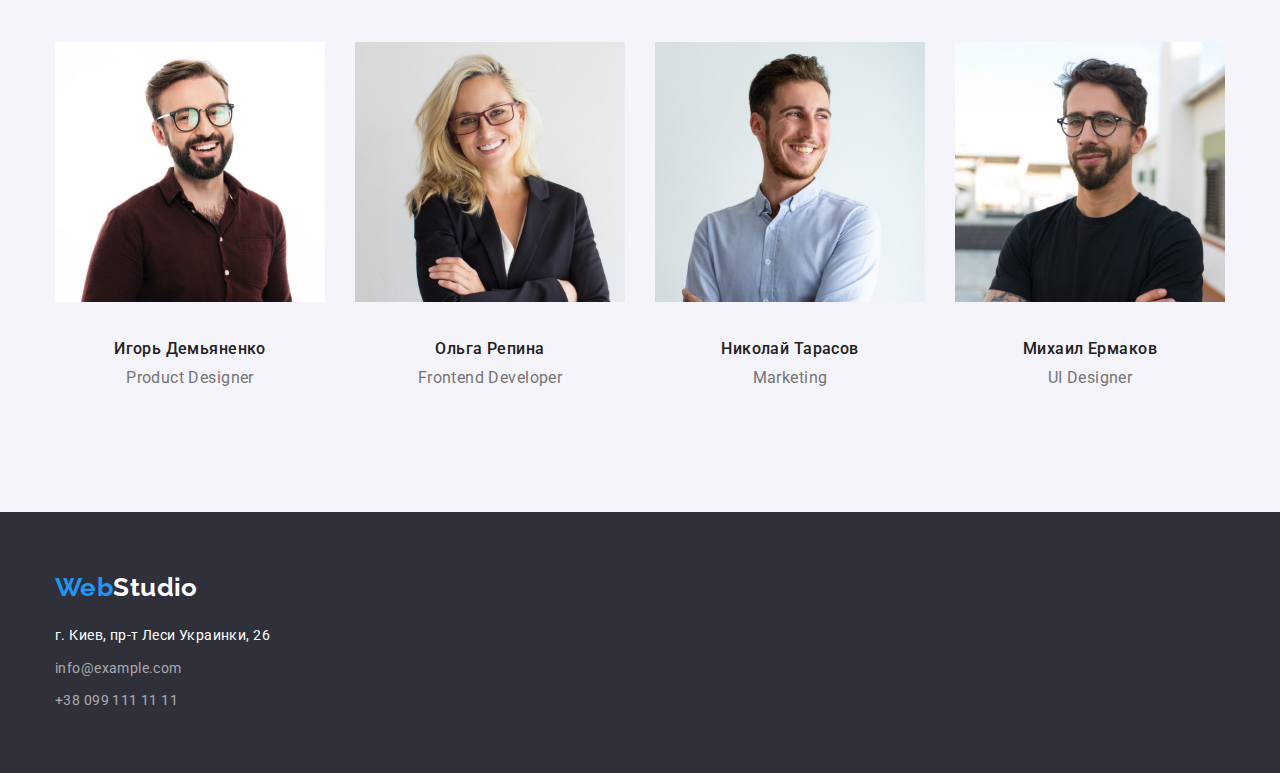
==== commit 3b1f48f9: "Прийнята-робота" ====
--- a/index.html
+++ b/index.html
@@ -13,7 +13,8 @@
   </head>
   <body>
     <!--Header-->
-    <header class="container header">
+    <header class="header">
+      <div class="container">
       <nav class="nav">
       <a class="logo" href="./index.html"><span class="logo-blue">Web</span>Studio</a>      
         <ul class="nav-list">
@@ -25,7 +26,8 @@
           <li class="contact-items"><a class="link contact" href="mailto:info@devstudio.com">info@devstudio.com</a></li>
           <li class="contact-items"><a class="link contact" href="tel:+380961111111">+38 096 111 11 11</a></li>
         </ul>
-      </nav>  
+      </nav>
+      </div>
     </header>
 
     <!--Main-->
--- a/css/styles.css
+++ b/css/styles.css
@@ -311,7 +311,7 @@
 .but-list{
   display: flex;
   justify-content: center;
-  padding-bottom: 50px;
+  margin-bottom: 50px;
 }
 .but-list .but +.but{
  margin-left: 8px;
